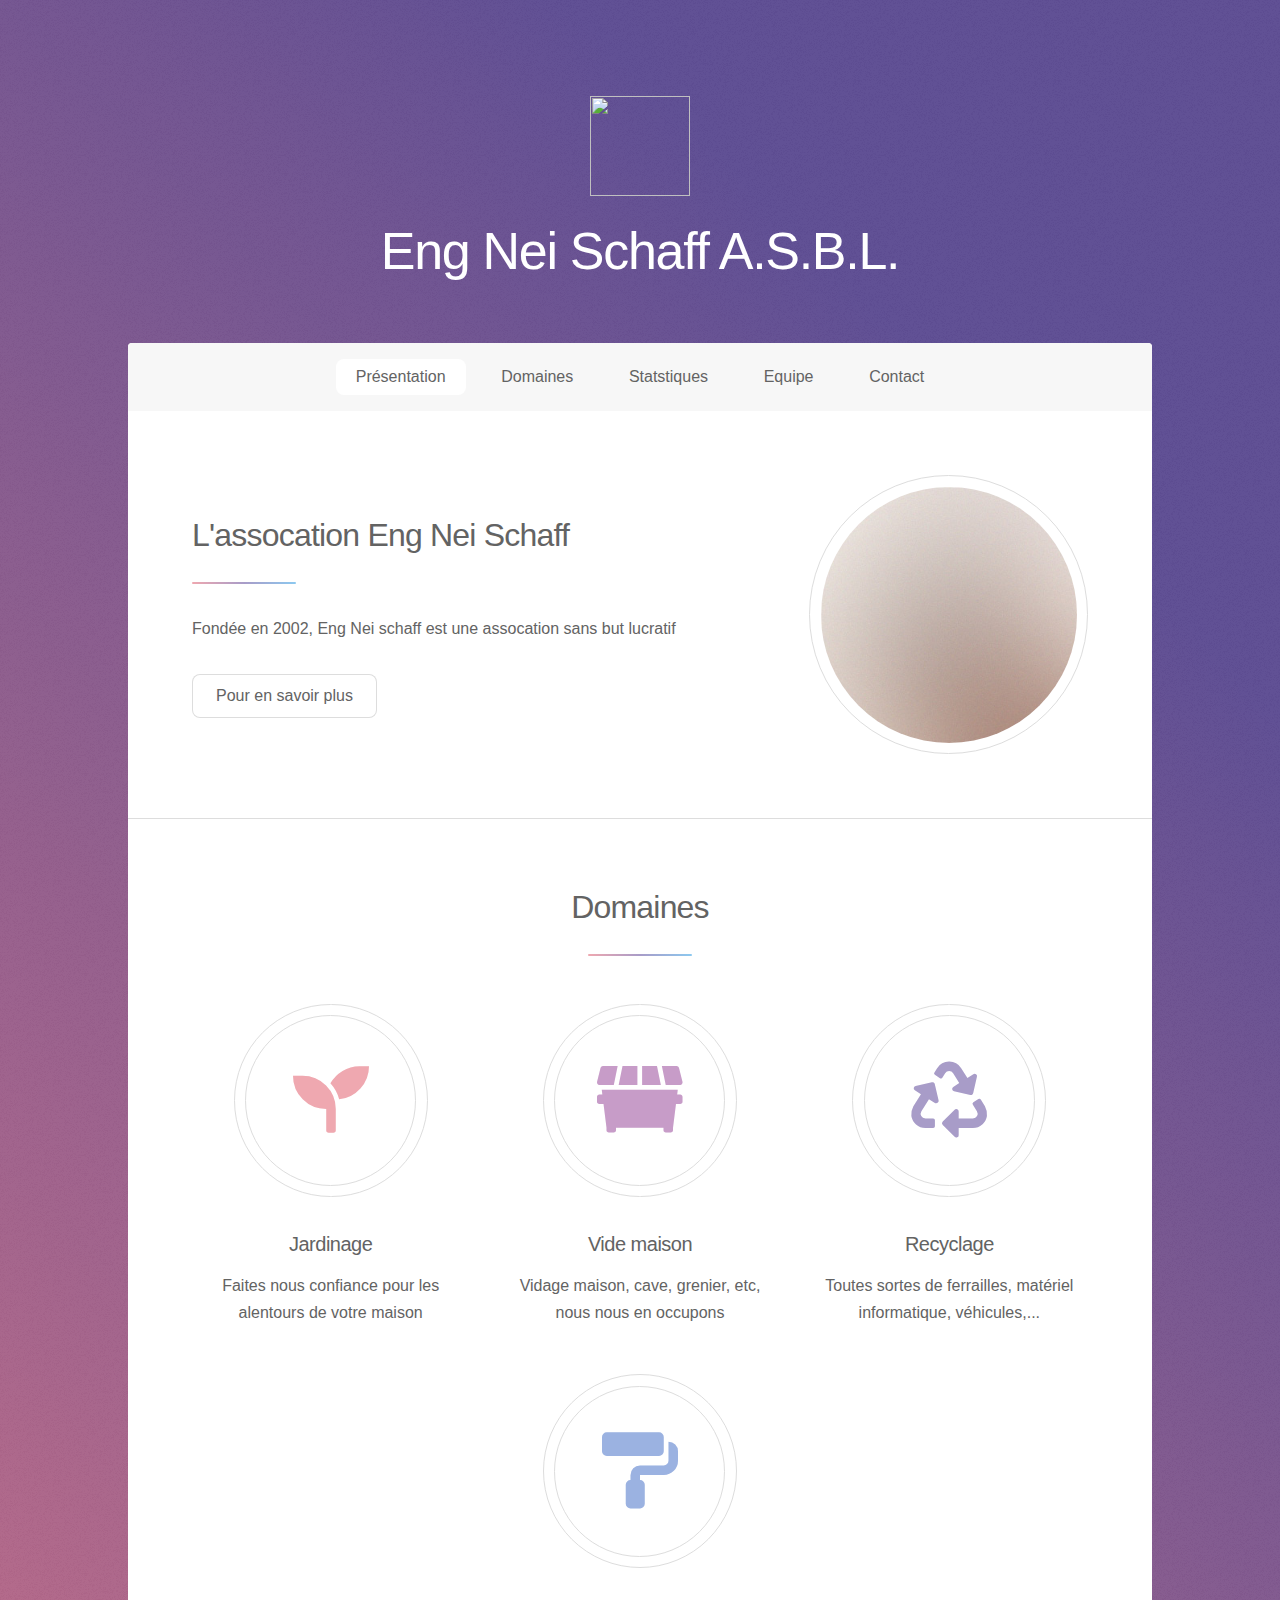
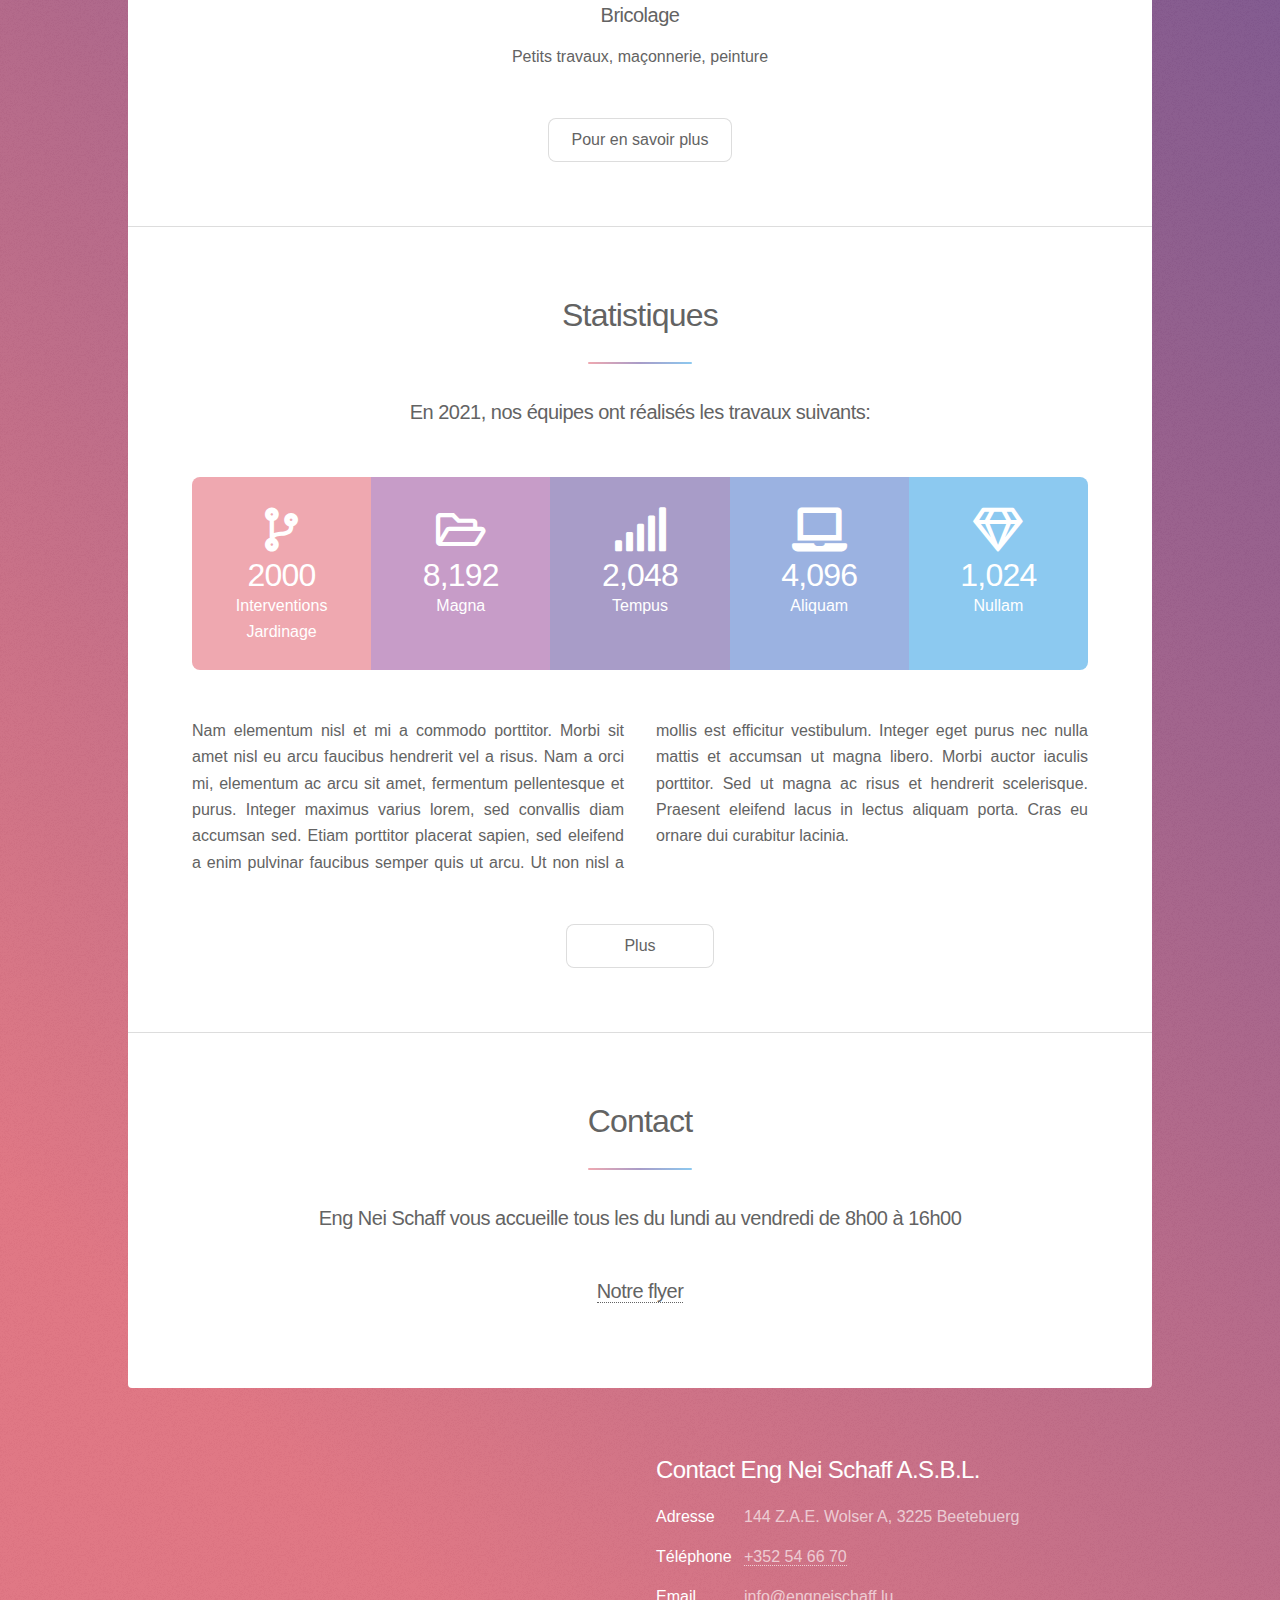
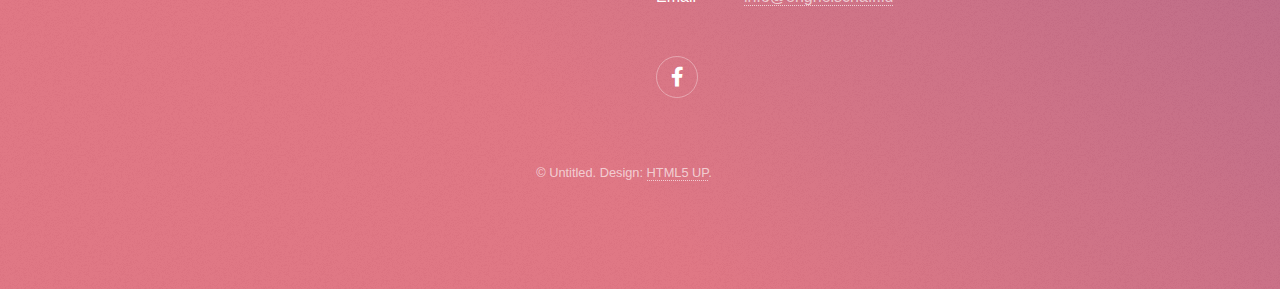
==== index.html @ 8ea4cad4 "Update index.html" ====
<!DOCTYPE HTML>
<!--
	Stellar by HTML5 UP
	html5up.net | @ajlkn
	Free for personal and commercial use under the CCA 3.0 license (html5up.net/license)
-->
<html>
	<head>
		<title>Eng Nei Schaff A.S.B.L</title>
		<meta charset="utf-8" />
		<meta name="viewport" content="width=device-width, initial-scale=1, user-scalable=no" />
		<link rel="stylesheet" href="assets/css/main.css" />
		<noscript><link rel="stylesheet" href="assets/css/noscript.css" /></noscript>
	</head>
	<body class="is-preload">

		<!-- Wrapper -->
			<div id="wrapper">

				<!-- Header -->
					<header id="header" class="alt">
						<span class="logo"><img src="images/ens.webp" alt="" width="100" height="100"/></span>
						<h1>Eng Nei Schaff A.S.B.L.</h1>
						<!--<p>Eng Nei Schaff A.S.B.L.</p>-->
					</header>

				<!-- Nav -->
					<nav id="nav">
						<ul>
							<li><a href="#intro" class="active">Présentation</a></li>
							<li><a href="#first">Domaines</a></li>
							<li><a href="#second">Statstiques</a></li>
							<li><a href="#third">Equipe</a></li>
							<li><a href="#cta">Contact</a></li>
						</ul>
					</nav>

				<!-- Main -->
					<div id="main">

						<!-- Introduction -->
							<section id="intro" class="main">
								<div class="spotlight">
									<div class="content">
										<header class="major">
											<h2>L'assocation Eng Nei Schaff</h2>
										</header>
										<p>Fondée en 2002, Eng Nei schaff est une assocation sans but lucratif</p>
										<ul class="actions">
											<li><a href="ens_fr.html" class="button">Pour en savoir plus</a></li>
										</ul>
									</div>
									<span class="image"><img src="images/pic01.jpg" alt="" /></span>
								</div>
							</section>

						<!-- First Section -->
							<section id="first" class="main special">
								<header class="major">
									<h2>Domaines</h2>
								</header>
								<ul class="features">
									<li>
										<span class="icon major solid style1 fa-seedling"></span>
										<h3>Jardinage</h3>
										<p>Faites nous confiance pour les alentours de votre maison</p>
									</li>
									<li>
										<span class="icon major solid style2 fa-dumpster"></span>
										<h3>Vide maison</h3>
										<p>Vidage maison, cave, grenier, etc, nous nous en occupons</p>
									</li>
									<li>
										<span class="icon major solid style3 fa-recycle"></span>
										<h3>Recyclage</h3>
										<p>Toutes sortes de ferrailles, matériel informatique, véhicules,...</p>
									</li>
									<li>
										<span class="icon major solid style4 fa-paint-roller"></span>
										<h3>Bricolage</h3>
										<p>Petits travaux, maçonnerie, peinture</p>
									</li>
								</ul>
								<footer class="major">
									<ul class="actions special">
										<li><a href="domaines_fr.html" class="button">Pour en savoir plus</a></li>
									</ul>
								</footer>
							</section>

						<!-- Second Section -->
							<section id="second" class="main special">
								<header class="major">
									<h2>Statistiques</h2>
									<p>En 2021, nos équipes ont réalisés les travaux suivants:</p>
								</header>
								<ul class="statistics">
									<li class="style1">
										<span class="icon solid fa-code-branch"></span>
										<strong>2000</strong> Interventions Jardinage
									</li>
									<li class="style2">
										<span class="icon fa-folder-open"></span>
										<strong>8,192</strong> Magna
									</li>
									<li class="style3">
										<span class="icon solid fa-signal"></span>
										<strong>2,048</strong> Tempus
									</li>
									<li class="style4">
										<span class="icon solid fa-laptop"></span>
										<strong>4,096</strong> Aliquam
									</li>
									<li class="style5">
										<span class="icon fa-gem"></span>
										<strong>1,024</strong> Nullam
									</li>
								</ul>
								<p class="content">Nam elementum nisl et mi a commodo porttitor. Morbi sit amet nisl eu arcu faucibus hendrerit vel a risus. Nam a orci mi, elementum ac arcu sit amet, fermentum pellentesque et purus. Integer maximus varius lorem, sed convallis diam accumsan sed. Etiam porttitor placerat sapien, sed eleifend a enim pulvinar faucibus semper quis ut arcu. Ut non nisl a mollis est efficitur vestibulum. Integer eget purus nec nulla mattis et accumsan ut magna libero. Morbi auctor iaculis porttitor. Sed ut magna ac risus et hendrerit scelerisque. Praesent eleifend lacus in lectus aliquam porta. Cras eu ornare dui curabitur lacinia.</p>
								<footer class="major">
									<ul class="actions special">
										<li><a href="generic.html" class="button">Plus</a></li>
									</ul>
								</footer>
							</section>

						<!-- Get Started -->
							<section id="cta" class="main special">
								<header class="major">
									<h2>Contact</h2>
									<p>Eng Nei Schaff vous accueille tous les du lundi au vendredi de 8h00 à 16h00</p>
									<p><a href="files/flyer.pdf">Notre flyer</a></p>
								</header>
								<!--<footer class="major">
									<ul class="actions special">
										<li><a href="generic.html" class="button primary">Get Started</a></li>
										<li><a href="generic.html" class="button">Learn More</a></li>
									</ul>
								</footer> -->
							</section>

					</div>

				<!-- Footer -->
					<footer id="footer">
						<section>
						</section>
						<section>
							<h2>Contact Eng Nei Schaff A.S.B.L.</h2>
							<dl class="alt">
								<dt>Adresse</dt>
								<dd>144 Z.A.E. Wolser A, 3225 Beetebuerg</dd>
								<dt>Téléphone</dt>
								<dd><a href="tel:+352546670">+352 54 66 70</dd>
								<dt>Email</dt>
								<dd><a href="#">info@engneischaff.lu</a></dd>
							</dl>
							<ul class="icons">
								<li><a href="https://www.facebook.com/neischaff/" class="icon brands fa-facebook-f alt"><span class="label">Facebook</span></a></li>
							</ul>
						</section>
						<p class="copyright">&copy; Untitled. Design: <a href="https://html5up.net">HTML5 UP</a>.</p>
					</footer>

			</div>

		<!-- Scripts -->
			<script src="assets/js/jquery.min.js"></script>
			<script src="assets/js/jquery.scrollex.min.js"></script>
			<script src="assets/js/jquery.scrolly.min.js"></script>
			<script src="assets/js/browser.min.js"></script>
			<script src="assets/js/breakpoints.min.js"></script>
			<script src="assets/js/util.js"></script>
			<script src="assets/js/main.js"></script>

	</body>
</html>
---- assets/css/main.css ----
@import url(fontawesome-all.min.css);
/*@import 'https://fonts.googleapis.com/css?family=Source+Sans+Pro:300,400';*/

/*
	Stellar by HTML5 UP
	html5up.net | @ajlkn
	Free for personal and commercial use under the CCA 3.0 license (html5up.net/license)
*/

html, body, div, span, applet, object,
iframe, h1, h2, h3, h4, h5, h6, p, blockquote,
pre, a, abbr, acronym, address, big, cite,
code, del, dfn, em, img, ins, kbd, q, s, samp,
small, strike, strong, sub, sup, tt, var, b,
u, i, center, dl, dt, dd, ol, ul, li, fieldset,
form, label, legend, table, caption, tbody,
tfoot, thead, tr, th, td, article, aside,
canvas, details, embed, figure, figcaption,
footer, header, hgroup, menu, nav, output, ruby,
section, summary, time, mark, audio, video {
	margin: 0;
	padding: 0;
	border: 0;
	font-size: 100%;
	font: inherit;
	vertical-align: baseline;}

article, aside, details, figcaption, figure,
footer, header, hgroup, menu, nav, section {
	display: block;}

body {
	line-height: 1;
}

ol, ul {
	list-style: none;
}

blockquote, q {
	quotes: none;
}

	blockquote:before, blockquote:after, q:before, q:after {
		content: '';
		content: none;
	}

table {
	border-collapse: collapse;
	border-spacing: 0;
}

body {
	-webkit-text-size-adjust: none;
}

mark {
	background-color: transparent;
	color: inherit;
}

input::-moz-focus-inner {
	border: 0;
	padding: 0;
}

input, select, textarea {
	-moz-appearance: none;
	-webkit-appearance: none;
	-ms-appearance: none;
	appearance: none;
}

/* Basic */

	@-ms-viewport {
		width: device-width;
	}

	body {
		-ms-overflow-style: scrollbar;
	}

	@media screen and (max-width: 480px) {

		html, body {
			min-width: 320px;
		}

	}

	html {
		box-sizing: border-box;
	}

	*, *:before, *:after {
		box-sizing: inherit;
	}

	body {
		background-color: #935d8c;
		background-image: url("images/overlay.png"), -moz-linear-gradient(45deg, #e37682 15%, #5f4d93 85%);
		background-image: url("images/overlay.png"), -webkit-linear-gradient(45deg, #e37682 15%, #5f4d93 85%);
		background-image: url("images/overlay.png"), -ms-linear-gradient(45deg, #e37682 15%, #5f4d93 85%);
		background-image: url("images/overlay.png"), linear-gradient(45deg, #e37682 15%, #5f4d93 85%);
	}

		body.is-preload *, body.is-preload *:before, body.is-preload *:after {
			-moz-animation: none !important;
			-webkit-animation: none !important;
			-ms-animation: none !important;
			animation: none !important;
			-moz-transition: none !important;
			-webkit-transition: none !important;
			-ms-transition: none !important;
			transition: none !important;
		}

/* Type */

	body {
		background-color: #935d8c;
		color: rgba(255, 255, 255, 0.65);
	}

	body, input, select, textarea {
		font-family: "Source Sans Pro", Helvetica, sans-serif;
		font-size: 17pt;
		font-weight: 300;
		line-height: 1.65;
	}

		@media screen and (max-width: 1680px) {

			body, input, select, textarea {
				font-size: 14pt;
			}

		}

		@media screen and (max-width: 1280px) {

			body, input, select, textarea {
				font-size: 12pt;
			}

		}

		@media screen and (max-width: 360px) {

			body, input, select, textarea {
				font-size: 11pt;
			}

		}

	a {
		-moz-transition: color 0.2s ease, border-bottom 0.2s ease;
		-webkit-transition: color 0.2s ease, border-bottom 0.2s ease;
		-ms-transition: color 0.2s ease, border-bottom 0.2s ease;
		transition: color 0.2s ease, border-bottom 0.2s ease;
		text-decoration: none;
		border-bottom: dotted 1px;
		color: inherit;
	}

		a:hover {
			border-bottom-color: transparent;
		}

	strong, b {
		font-weight: 400;
	}

	em, i {
		font-style: italic;
	}

	p {
		margin: 0 0 2em 0;
	}

		p.content {
			-moz-columns: 20em 2;
			-webkit-columns: 20em 2;
			-ms-columns: 20em 2;
			columns: 20em 2;
			-moz-column-gap: 2em;
			-webkit-column-gap: 2em;
			-ms-column-gap: 2em;
			column-gap: 2em;
			text-align: justify;
		}

	h1, h2, h3, h4, h5, h6 {
		font-weight: 300;
		line-height: 1.5;
		margin: 0 0 0.7em 0;
		letter-spacing: -0.025em;
	}

		h1 a, h2 a, h3 a, h4 a, h5 a, h6 a {
			color: inherit;
			text-decoration: none;
		}

	h1 {
		font-size: 2.5em;
		line-height: 1.2;
	}

	h2 {
		font-size: 1.5em;
	}

	h3 {
		font-size: 1.25em;
	}

	h4 {
		font-size: 1.1em;
	}

	h5 {
		font-size: 0.9em;
	}

	h6 {
		font-size: 0.7em;
	}

	@media screen and (max-width: 736px) {

		h1 {
			font-size: 2em;
		}

	}

	sub {
		font-size: 0.8em;
		position: relative;
		top: 0.5em;
	}

	sup {
		font-size: 0.8em;
		position: relative;
		top: -0.5em;
	}

	blockquote {
		border-left: solid 4px;
		font-style: italic;
		margin: 0 0 2em 0;
		padding: 0.5em 0 0.5em 2em;
	}

	code {
		border-radius: 8px;
		border: solid 1px;
		font-family: "Courier New", monospace;
		font-size: 0.9em;
		margin: 0 0.25em;
		padding: 0.25em 0.65em;
	}

	pre {
		-webkit-overflow-scrolling: touch;
		font-family: "Courier New", monospace;
		font-size: 0.9em;
		margin: 0 0 2em 0;
	}

		pre code {
			display: block;
			line-height: 1.75;
			padding: 1em 1.5em;
			overflow-x: auto;
		}

	hr {
		border: 0;
		border-bottom: solid 1px;
		margin: 2em 0;
	}

		hr.major {
			margin: 3em 0;
		}

	.align-left {
		text-align: left;
	}

	.align-center {
		text-align: center;
	}

	.align-right {
		text-align: right;
	}

	input, select, textarea {
		color: #ffffff;
	}

	a:hover {
		color: #ffffff;
	}

	strong, b {
		color: #ffffff;
	}

	h1, h2, h3, h4, h5, h6 {
		color: #ffffff;
	}

	blockquote {
		border-left-color: rgba(255, 255, 255, 0.35);
	}

	code {
		background: rgba(255, 255, 255, 0.075);
		border-color: rgba(255, 255, 255, 0.35);
	}

	hr {
		border-bottom-color: rgba(255, 255, 255, 0.35);
	}

/* Row */

	.row {
		display: flex;
		flex-wrap: wrap;
		box-sizing: border-box;
		align-items: stretch;
	}

		.row > * {
			box-sizing: border-box;
		}

		.row.gtr-uniform > * > :last-child {
			margin-bottom: 0;
		}

		.row.aln-left {
			justify-content: flex-start;
		}

		.row.aln-center {
			justify-content: center;
		}

		.row.aln-right {
			justify-content: flex-end;
		}

		.row.aln-top {
			align-items: flex-start;
		}

		.row.aln-middle {
			align-items: center;
		}

		.row.aln-bottom {
			align-items: flex-end;
		}

		.row > .imp {
			order: -1;
		}

		.row > .col-1 {
			width: 8.33333%;
		}

		.row > .off-1 {
			margin-left: 8.33333%;
		}

		.row > .col-2 {
			width: 16.66667%;
		}

		.row > .off-2 {
			margin-left: 16.66667%;
		}

		.row > .col-3 {
			width: 25%;
		}

		.row > .off-3 {
			margin-left: 25%;
		}

		.row > .col-4 {
			width: 33.33333%;
		}

		.row > .off-4 {
			margin-left: 33.33333%;
		}

		.row > .col-5 {
			width: 41.66667%;
		}

		.row > .off-5 {
			margin-left: 41.66667%;
		}

		.row > .col-6 {
			width: 50%;
		}

		.row > .off-6 {
			margin-left: 50%;
		}

		.row > .col-7 {
			width: 58.33333%;
		}

		.row > .off-7 {
			margin-left: 58.33333%;
		}

		.row > .col-8 {
			width: 66.66667%;
		}

		.row > .off-8 {
			margin-left: 66.66667%;
		}

		.row > .col-9 {
			width: 75%;
		}

		.row > .off-9 {
			margin-left: 75%;
		}

		.row > .col-10 {
			width: 83.33333%;
		}

		.row > .off-10 {
			margin-left: 83.33333%;
		}

		.row > .col-11 {
			width: 91.66667%;
		}

		.row > .off-11 {
			margin-left: 91.66667%;
		}

		.row > .col-12 {
			width: 100%;
		}

		.row > .off-12 {
			margin-left: 100%;
		}

		.row.gtr-0 {
			margin-top: 0;
			margin-left: 0em;
		}

			.row.gtr-0 > * {
				padding: 0 0 0 0em;
			}

			.row.gtr-0.gtr-uniform {
				margin-top: 0em;
			}

				.row.gtr-0.gtr-uniform > * {
					padding-top: 0em;
				}

		.row.gtr-25 {
			margin-top: 0;
			margin-left: -0.375em;
		}

			.row.gtr-25 > * {
				padding: 0 0 0 0.375em;
			}

			.row.gtr-25.gtr-uniform {
				margin-top: -0.375em;
			}

				.row.gtr-25.gtr-uniform > * {
					padding-top: 0.375em;
				}

		.row.gtr-50 {
			margin-top: 0;
			margin-left: -0.75em;
		}

			.row.gtr-50 > * {
				padding: 0 0 0 0.75em;
			}

			.row.gtr-50.gtr-uniform {
				margin-top: -0.75em;
			}

				.row.gtr-50.gtr-uniform > * {
					padding-top: 0.75em;
				}

		.row {
			margin-top: 0;
			margin-left: -1.5em;
		}

			.row > * {
				padding: 0 0 0 1.5em;
			}

			.row.gtr-uniform {
				margin-top: -1.5em;
			}

				.row.gtr-uniform > * {
					padding-top: 1.5em;
				}

		.row.gtr-150 {
			margin-top: 0;
			margin-left: -2.25em;
		}

			.row.gtr-150 > * {
				padding: 0 0 0 2.25em;
			}

			.row.gtr-150.gtr-uniform {
				margin-top: -2.25em;
			}

				.row.gtr-150.gtr-uniform > * {
					padding-top: 2.25em;
				}

		.row.gtr-200 {
			margin-top: 0;
			margin-left: -3em;
		}

			.row.gtr-200 > * {
				padding: 0 0 0 3em;
			}

			.row.gtr-200.gtr-uniform {
				margin-top: -3em;
			}

				.row.gtr-200.gtr-uniform > * {
					padding-top: 3em;
				}

		@media screen and (max-width: 1680px) {

			.row {
				display: flex;
				flex-wrap: wrap;
				box-sizing: border-box;
				align-items: stretch;
			}

				.row > * {
					box-sizing: border-box;
				}

				.row.gtr-uniform > * > :last-child {
					margin-bottom: 0;
				}

				.row.aln-left {
					justify-content: flex-start;
				}

				.row.aln-center {
					justify-content: center;
				}

				.row.aln-right {
					justify-content: flex-end;
				}

				.row.aln-top {
					align-items: flex-start;
				}

				.row.aln-middle {
					align-items: center;
				}

				.row.aln-bottom {
					align-items: flex-end;
				}

				.row > .imp-xlarge {
					order: -1;
				}

				.row > .col-1-xlarge {
					width: 8.33333%;
				}

				.row > .off-1-xlarge {
					margin-left: 8.33333%;
				}

				.row > .col-2-xlarge {
					width: 16.66667%;
				}

				.row > .off-2-xlarge {
					margin-left: 16.66667%;
				}

				.row > .col-3-xlarge {
					width: 25%;
				}

				.row > .off-3-xlarge {
					margin-left: 25%;
				}

				.row > .col-4-xlarge {
					width: 33.33333%;
				}

				.row > .off-4-xlarge {
					margin-left: 33.33333%;
				}

				.row > .col-5-xlarge {
					width: 41.66667%;
				}

				.row > .off-5-xlarge {
					margin-left: 41.66667%;
				}

				.row > .col-6-xlarge {
					width: 50%;
				}

				.row > .off-6-xlarge {
					margin-left: 50%;
				}

				.row > .col-7-xlarge {
					width: 58.33333%;
				}

				.row > .off-7-xlarge {
					margin-left: 58.33333%;
				}

				.row > .col-8-xlarge {
					width: 66.66667%;
				}

				.row > .off-8-xlarge {
					margin-left: 66.66667%;
				}

				.row > .col-9-xlarge {
					width: 75%;
				}

				.row > .off-9-xlarge {
					margin-left: 75%;
				}

				.row > .col-10-xlarge {
					width: 83.33333%;
				}

				.row > .off-10-xlarge {
					margin-left: 83.33333%;
				}

				.row > .col-11-xlarge {
					width: 91.66667%;
				}

				.row > .off-11-xlarge {
					margin-left: 91.66667%;
				}

				.row > .col-12-xlarge {
					width: 100%;
				}

				.row > .off-12-xlarge {
					margin-left: 100%;
				}

				.row.gtr-0 {
					margin-top: 0;
					margin-left: 0em;
				}

					.row.gtr-0 > * {
						padding: 0 0 0 0em;
					}

					.row.gtr-0.gtr-uniform {
						margin-top: 0em;
					}

						.row.gtr-0.gtr-uniform > * {
							padding-top: 0em;
						}

				.row.gtr-25 {
					margin-top: 0;
					margin-left: -0.375em;
				}

					.row.gtr-25 > * {
						padding: 0 0 0 0.375em;
					}

					.row.gtr-25.gtr-uniform {
						margin-top: -0.375em;
					}

						.row.gtr-25.gtr-uniform > * {
							padding-top: 0.375em;
						}

				.row.gtr-50 {
					margin-top: 0;
					margin-left: -0.75em;
				}

					.row.gtr-50 > * {
						padding: 0 0 0 0.75em;
					}

					.row.gtr-50.gtr-uniform {
						margin-top: -0.75em;
					}

						.row.gtr-50.gtr-uniform > * {
							padding-top: 0.75em;
						}

				.row {
					margin-top: 0;
					margin-left: -1.5em;
				}

					.row > * {
						padding: 0 0 0 1.5em;
					}

					.row.gtr-uniform {
						margin-top: -1.5em;
					}

						.row.gtr-uniform > * {
							padding-top: 1.5em;
						}

				.row.gtr-150 {
					margin-top: 0;
					margin-left: -2.25em;
				}

					.row.gtr-150 > * {
						padding: 0 0 0 2.25em;
					}

					.row.gtr-150.gtr-uniform {
						margin-top: -2.25em;
					}

						.row.gtr-150.gtr-uniform > * {
							padding-top: 2.25em;
						}

				.row.gtr-200 {
					margin-top: 0;
					margin-left: -3em;
				}

					.row.gtr-200 > * {
						padding: 0 0 0 3em;
					}

					.row.gtr-200.gtr-uniform {
						margin-top: -3em;
					}

						.row.gtr-200.gtr-uniform > * {
							padding-top: 3em;
						}

		}

		@media screen and (max-width: 1280px) {

			.row {
				display: flex;
				flex-wrap: wrap;
				box-sizing: border-box;
				align-items: stretch;
			}

				.row > * {
					box-sizing: border-box;
				}

				.row.gtr-uniform > * > :last-child {
					margin-bottom: 0;
				}

				.row.aln-left {
					justify-content: flex-start;
				}

				.row.aln-center {
					justify-content: center;
				}

				.row.aln-right {
					justify-content: flex-end;
				}

				.row.aln-top {
					align-items: flex-start;
				}

				.row.aln-middle {
					align-items: center;
				}

				.row.aln-bottom {
					align-items: flex-end;
				}

				.row > .imp-large {
					order: -1;
				}

				.row > .col-1-large {
					width: 8.33333%;
				}

				.row > .off-1-large {
					margin-left: 8.33333%;
				}

				.row > .col-2-large {
					width: 16.66667%;
				}

				.row > .off-2-large {
					margin-left: 16.66667%;
				}

				.row > .col-3-large {
					width: 25%;
				}

				.row > .off-3-large {
					margin-left: 25%;
				}

				.row > .col-4-large {
					width: 33.33333%;
				}

				.row > .off-4-large {
					margin-left: 33.33333%;
				}

				.row > .col-5-large {
					width: 41.66667%;
				}

				.row > .off-5-large {
					margin-left: 41.66667%;
				}

				.row > .col-6-large {
					width: 50%;
				}

				.row > .off-6-large {
					margin-left: 50%;
				}

				.row > .col-7-large {
					width: 58.33333%;
				}

				.row > .off-7-large {
					margin-left: 58.33333%;
				}

				.row > .col-8-large {
					width: 66.66667%;
				}

				.row > .off-8-large {
					margin-left: 66.66667%;
				}

				.row > .col-9-large {
					width: 75%;
				}

				.row > .off-9-large {
					margin-left: 75%;
				}

				.row > .col-10-large {
					width: 83.33333%;
				}

				.row > .off-10-large {
					margin-left: 83.33333%;
				}

				.row > .col-11-large {
					width: 91.66667%;
				}

				.row > .off-11-large {
					margin-left: 91.66667%;
				}

				.row > .col-12-large {
					width: 100%;
				}

				.row > .off-12-large {
					margin-left: 100%;
				}

				.row.gtr-0 {
					margin-top: 0;
					margin-left: 0em;
				}

					.row.gtr-0 > * {
						padding: 0 0 0 0em;
					}

					.row.gtr-0.gtr-uniform {
						margin-top: 0em;
					}

						.row.gtr-0.gtr-uniform > * {
							padding-top: 0em;
						}

				.row.gtr-25 {
					margin-top: 0;
					margin-left: -0.375em;
				}

					.row.gtr-25 > * {
						padding: 0 0 0 0.375em;
					}

					.row.gtr-25.gtr-uniform {
						margin-top: -0.375em;
					}

						.row.gtr-25.gtr-uniform > * {
							padding-top: 0.375em;
						}

				.row.gtr-50 {
					margin-top: 0;
					margin-left: -0.75em;
				}

					.row.gtr-50 > * {
						padding: 0 0 0 0.75em;
					}

					.row.gtr-50.gtr-uniform {
						margin-top: -0.75em;
					}

						.row.gtr-50.gtr-uniform > * {
							padding-top: 0.75em;
						}

				.row {
					margin-top: 0;
					margin-left: -1.5em;
				}

					.row > * {
						padding: 0 0 0 1.5em;
					}

					.row.gtr-uniform {
						margin-top: -1.5em;
					}

						.row.gtr-uniform > * {
							padding-top: 1.5em;
						}

				.row.gtr-150 {
					margin-top: 0;
					margin-left: -2.25em;
				}

					.row.gtr-150 > * {
						padding: 0 0 0 2.25em;
					}

					.row.gtr-150.gtr-uniform {
						margin-top: -2.25em;
					}

						.row.gtr-150.gtr-uniform > * {
							padding-top: 2.25em;
						}

				.row.gtr-200 {
					margin-top: 0;
					margin-left: -3em;
				}

					.row.gtr-200 > * {
						padding: 0 0 0 3em;
					}

					.row.gtr-200.gtr-uniform {
						margin-top: -3em;
					}

						.row.gtr-200.gtr-uniform > * {
							padding-top: 3em;
						}

		}

		@media screen and (max-width: 980px) {

			.row {
				display: flex;
				flex-wrap: wrap;
				box-sizing: border-box;
				align-items: stretch;
			}

				.row > * {
					box-sizing: border-box;
				}

				.row.gtr-uniform > * > :last-child {
					margin-bottom: 0;
				}

				.row.aln-left {
					justify-content: flex-start;
				}

				.row.aln-center {
					justify-content: center;
				}

				.row.aln-right {
					justify-content: flex-end;
				}

				.row.aln-top {
					align-items: flex-start;
				}

				.row.aln-middle {
					align-items: center;
				}

				.row.aln-bottom {
					align-items: flex-end;
				}

				.row > .imp-medium {
					order: -1;
				}

				.row > .col-1-medium {
					width: 8.33333%;
				}

				.row > .off-1-medium {
					margin-left: 8.33333%;
				}

				.row > .col-2-medium {
					width: 16.66667%;
				}

				.row > .off-2-medium {
					margin-left: 16.66667%;
				}

				.row > .col-3-medium {
					width: 25%;
				}

				.row > .off-3-medium {
					margin-left: 25%;
				}

				.row > .col-4-medium {
					width: 33.33333%;
				}

				.row > .off-4-medium {
					margin-left: 33.33333%;
				}

				.row > .col-5-medium {
					width: 41.66667%;
				}

				.row > .off-5-medium {
					margin-left: 41.66667%;
				}

				.row > .col-6-medium {
					width: 50%;
				}

				.row > .off-6-medium {
					margin-left: 50%;
				}

				.row > .col-7-medium {
					width: 58.33333%;
				}

				.row > .off-7-medium {
					margin-left: 58.33333%;
				}

				.row > .col-8-medium {
					width: 66.66667%;
				}

				.row > .off-8-medium {
					margin-left: 66.66667%;
				}

				.row > .col-9-medium {
					width: 75%;
				}

				.row > .off-9-medium {
					margin-left: 75%;
				}

				.row > .col-10-medium {
					width: 83.33333%;
				}

				.row > .off-10-medium {
					margin-left: 83.33333%;
				}

				.row > .col-11-medium {
					width: 91.66667%;
				}

				.row > .off-11-medium {
					margin-left: 91.66667%;
				}

				.row > .col-12-medium {
					width: 100%;
				}

				.row > .off-12-medium {
					margin-left: 100%;
				}

				.row.gtr-0 {
					margin-top: 0;
					margin-left: 0em;
				}

					.row.gtr-0 > * {
						padding: 0 0 0 0em;
					}

					.row.gtr-0.gtr-uniform {
						margin-top: 0em;
					}

						.row.gtr-0.gtr-uniform > * {
							padding-top: 0em;
						}

				.row.gtr-25 {
					margin-top: 0;
					margin-left: -0.375em;
				}

					.row.gtr-25 > * {
						padding: 0 0 0 0.375em;
					}

					.row.gtr-25.gtr-uniform {
						margin-top: -0.375em;
					}

						.row.gtr-25.gtr-uniform > * {
							padding-top: 0.375em;
						}

				.row.gtr-50 {
					margin-top: 0;
					margin-left: -0.75em;
				}

					.row.gtr-50 > * {
						padding: 0 0 0 0.75em;
					}

					.row.gtr-50.gtr-uniform {
						margin-top: -0.75em;
					}

						.row.gtr-50.gtr-uniform > * {
							padding-top: 0.75em;
						}

				.row {
					margin-top: 0;
					margin-left: -1.5em;
				}

					.row > * {
						padding: 0 0 0 1.5em;
					}

					.row.gtr-uniform {
						margin-top: -1.5em;
					}

						.row.gtr-uniform > * {
							padding-top: 1.5em;
						}

				.row.gtr-150 {
					margin-top: 0;
					margin-left: -2.25em;
				}

					.row.gtr-150 > * {
						padding: 0 0 0 2.25em;
					}

					.row.gtr-150.gtr-uniform {
						margin-top: -2.25em;
					}

						.row.gtr-150.gtr-uniform > * {
							padding-top: 2.25em;
						}

				.row.gtr-200 {
					margin-top: 0;
					margin-left: -3em;
				}

					.row.gtr-200 > * {
						padding: 0 0 0 3em;
					}

					.row.gtr-200.gtr-uniform {
						margin-top: -3em;
					}

						.row.gtr-200.gtr-uniform > * {
							padding-top: 3em;
						}

		}

		@media screen and (max-width: 736px) {

			.row {
				display: flex;
				flex-wrap: wrap;
				box-sizing: border-box;
				align-items: stretch;
			}

				.row > * {
					box-sizing: border-box;
				}

				.row.gtr-uniform > * > :last-child {
					margin-bottom: 0;
				}

				.row.aln-left {
					justify-content: flex-start;
				}

				.row.aln-center {
					justify-content: center;
				}

				.row.aln-right {
					justify-content: flex-end;
				}

				.row.aln-top {
					align-items: flex-start;
				}

				.row.aln-middle {
					align-items: center;
				}

				.row.aln-bottom {
					align-items: flex-end;
				}

				.row > .imp-small {
					order: -1;
				}

				.row > .col-1-small {
					width: 8.33333%;
				}

				.row > .off-1-small {
					margin-left: 8.33333%;
				}

				.row > .col-2-small {
					width: 16.66667%;
				}

				.row > .off-2-small {
					margin-left: 16.66667%;
				}

				.row > .col-3-small {
					width: 25%;
				}

				.row > .off-3-small {
					margin-left: 25%;
				}

				.row > .col-4-small {
					width: 33.33333%;
				}

				.row > .off-4-small {
					margin-left: 33.33333%;
				}

				.row > .col-5-small {
					width: 41.66667%;
				}

				.row > .off-5-small {
					margin-left: 41.66667%;
				}

				.row > .col-6-small {
					width: 50%;
				}

				.row > .off-6-small {
					margin-left: 50%;
				}

				.row > .col-7-small {
					width: 58.33333%;
				}

				.row > .off-7-small {
					margin-left: 58.33333%;
				}

				.row > .col-8-small {
					width: 66.66667%;
				}

				.row > .off-8-small {
					margin-left: 66.66667%;
				}

				.row > .col-9-small {
					width: 75%;
				}

				.row > .off-9-small {
					margin-left: 75%;
				}

				.row > .col-10-small {
					width: 83.33333%;
				}

				.row > .off-10-small {
					margin-left: 83.33333%;
				}

				.row > .col-11-small {
					width: 91.66667%;
				}

				.row > .off-11-small {
					margin-left: 91.66667%;
				}

				.row > .col-12-small {
					width: 100%;
				}

				.row > .off-12-small {
					margin-left: 100%;
				}

				.row.gtr-0 {
					margin-top: 0;
					margin-left: 0em;
				}

					.row.gtr-0 > * {
						padding: 0 0 0 0em;
					}

					.row.gtr-0.gtr-uniform {
						margin-top: 0em;
					}

						.row.gtr-0.gtr-uniform > * {
							padding-top: 0em;
						}

				.row.gtr-25 {
					margin-top: 0;
					margin-left: -0.25em;
				}

					.row.gtr-25 > * {
						padding: 0 0 0 0.25em;
					}

					.row.gtr-25.gtr-uniform {
						margin-top: -0.25em;
					}

						.row.gtr-25.gtr-uniform > * {
							padding-top: 0.25em;
						}

				.row.gtr-50 {
					margin-top: 0;
					margin-left: -0.5em;
				}

					.row.gtr-50 > * {
						padding: 0 0 0 0.5em;
					}

					.row.gtr-50.gtr-uniform {
						margin-top: -0.5em;
					}

						.row.gtr-50.gtr-uniform > * {
							padding-top: 0.5em;
						}

				.row {
					margin-top: 0;
					margin-left: -1em;
				}

					.row > * {
						padding: 0 0 0 1em;
					}

					.row.gtr-uniform {
						margin-top: -1em;
					}

						.row.gtr-uniform > * {
							padding-top: 1em;
						}

				.row.gtr-150 {
					margin-top: 0;
					margin-left: -1.5em;
				}

					.row.gtr-150 > * {
						padding: 0 0 0 1.5em;
					}

					.row.gtr-150.gtr-uniform {
						margin-top: -1.5em;
					}

						.row.gtr-150.gtr-uniform > * {
							padding-top: 1.5em;
						}

				.row.gtr-200 {
					margin-top: 0;
					margin-left: -2em;
				}

					.row.gtr-200 > * {
						padding: 0 0 0 2em;
					}

					.row.gtr-200.gtr-uniform {
						margin-top: -2em;
					}

						.row.gtr-200.gtr-uniform > * {
							padding-top: 2em;
						}

		}

		@media screen and (max-width: 480px) {

			.row {
				display: flex;
				flex-wrap: wrap;
				box-sizing: border-box;
				align-items: stretch;
			}

				.row > * {
					box-sizing: border-box;
				}

				.row.gtr-uniform > * > :last-child {
					margin-bottom: 0;
				}

				.row.aln-left {
					justify-content: flex-start;
				}

				.row.aln-center {
					justify-content: center;
				}

				.row.aln-right {
					justify-content: flex-end;
				}

				.row.aln-top {
					align-items: flex-start;
				}

				.row.aln-middle {
					align-items: center;
				}

				.row.aln-bottom {
					align-items: flex-end;
				}

				.row > .imp-xsmall {
					order: -1;
				}

				.row > .col-1-xsmall {
					width: 8.33333%;
				}

				.row > .off-1-xsmall {
					margin-left: 8.33333%;
				}

				.row > .col-2-xsmall {
					width: 16.66667%;
				}

				.row > .off-2-xsmall {
					margin-left: 16.66667%;
				}

				.row > .col-3-xsmall {
					width: 25%;
				}

				.row > .off-3-xsmall {
					margin-left: 25%;
				}

				.row > .col-4-xsmall {
					width: 33.33333%;
				}

				.row > .off-4-xsmall {
					margin-left: 33.33333%;
				}

				.row > .col-5-xsmall {
					width: 41.66667%;
				}

				.row > .off-5-xsmall {
					margin-left: 41.66667%;
				}

				.row > .col-6-xsmall {
					width: 50%;
				}

				.row > .off-6-xsmall {
					margin-left: 50%;
				}

				.row > .col-7-xsmall {
					width: 58.33333%;
				}

				.row > .off-7-xsmall {
					margin-left: 58.33333%;
				}

				.row > .col-8-xsmall {
					width: 66.66667%;
				}

				.row > .off-8-xsmall {
					margin-left: 66.66667%;
				}

				.row > .col-9-xsmall {
					width: 75%;
				}

				.row > .off-9-xsmall {
					margin-left: 75%;
				}

				.row > .col-10-xsmall {
					width: 83.33333%;
				}

				.row > .off-10-xsmall {
					margin-left: 83.33333%;
				}

				.row > .col-11-xsmall {
					width: 91.66667%;
				}

				.row > .off-11-xsmall {
					margin-left: 91.66667%;
				}

				.row > .col-12-xsmall {
					width: 100%;
				}

				.row > .off-12-xsmall {
					margin-left: 100%;
				}

				.row.gtr-0 {
					margin-top: 0;
					margin-left: 0em;
				}

					.row.gtr-0 > * {
						padding: 0 0 0 0em;
					}

					.row.gtr-0.gtr-uniform {
						margin-top: 0em;
					}

						.row.gtr-0.gtr-uniform > * {
							padding-top: 0em;
						}

				.row.gtr-25 {
					margin-top: 0;
					margin-left: -0.3125em;
				}

					.row.gtr-25 > * {
						padding: 0 0 0 0.3125em;
					}

					.row.gtr-25.gtr-uniform {
						margin-top: -0.3125em;
					}

						.row.gtr-25.gtr-uniform > * {
							padding-top: 0.3125em;
						}

				.row.gtr-50 {
					margin-top: 0;
					margin-left: -0.625em;
				}

					.row.gtr-50 > * {
						padding: 0 0 0 0.625em;
					}

					.row.gtr-50.gtr-uniform {
						margin-top: -0.625em;
					}

						.row.gtr-50.gtr-uniform > * {
							padding-top: 0.625em;
						}

				.row {
					margin-top: 0;
					margin-left: -1.25em;
				}

					.row > * {
						padding: 0 0 0 1.25em;
					}

					.row.gtr-uniform {
						margin-top: -1.25em;
					}

						.row.gtr-uniform > * {
							padding-top: 1.25em;
						}

				.row.gtr-150 {
					margin-top: 0;
					margin-left: -1.875em;
				}

					.row.gtr-150 > * {
						padding: 0 0 0 1.875em;
					}

					.row.gtr-150.gtr-uniform {
						margin-top: -1.875em;
					}

						.row.gtr-150.gtr-uniform > * {
							padding-top: 1.875em;
						}

				.row.gtr-200 {
					margin-top: 0;
					margin-left: -2.5em;
				}

					.row.gtr-200 > * {
						padding: 0 0 0 2.5em;
					}

					.row.gtr-200.gtr-uniform {
						margin-top: -2.5em;
					}

						.row.gtr-200.gtr-uniform > * {
							padding-top: 2.5em;
						}

		}

/* Box */

	.box {
		border-radius: 8px;
		border: solid;
		margin-bottom: 2em;
		padding: 1.5em;
	}

		.box > :last-child,
		.box > :last-child > :last-child,
		.box > :last-child > :last-child > :last-child {
			margin-bottom: 0;
		}

		.box.alt {
			border: 0;
			border-radius: 0;
			padding: 0;
		}

	.box {
		border-color: rgba(255, 255, 255, 0.35);
	}

/* Button */

	input[type="submit"],
	input[type="reset"],
	input[type="button"],
	button,
	.button {
		-moz-appearance: none;
		-webkit-appearance: none;
		-ms-appearance: none;
		appearance: none;
		-moz-transition: background-color 0.2s ease-in-out, color 0.2s ease-in-out;
		-webkit-transition: background-color 0.2s ease-in-out, color 0.2s ease-in-out;
		-ms-transition: background-color 0.2s ease-in-out, color 0.2s ease-in-out;
		transition: background-color 0.2s ease-in-out, color 0.2s ease-in-out;
		border-radius: 8px;
		border: 0;
		cursor: pointer;
		display: inline-block;
		font-weight: 300;
		height: 2.75em;
		line-height: 2.75em;
		min-width: 9.25em;
		padding: 0 1.5em;
		text-align: center;
		text-decoration: none;
		white-space: nowrap;
	}

		input[type="submit"].icon,
		input[type="reset"].icon,
		input[type="button"].icon,
		button.icon,
		.button.icon {
			padding-left: 1.35em;
		}

			input[type="submit"].icon:before,
			input[type="reset"].icon:before,
			input[type="button"].icon:before,
			button.icon:before,
			.button.icon:before {
				margin-right: 0.5em;
			}

		input[type="submit"].fit,
		input[type="reset"].fit,
		input[type="button"].fit,
		button.fit,
		.button.fit {
			width: 100%;
		}

		input[type="submit"].small,
		input[type="reset"].small,
		input[type="button"].small,
		button.small,
		.button.small {
			font-size: 0.8em;
		}

		input[type="submit"].large,
		input[type="reset"].large,
		input[type="button"].large,
		button.large,
		.button.large {
			font-size: 1.35em;
		}

		input[type="submit"].disabled, input[type="submit"]:disabled,
		input[type="reset"].disabled,
		input[type="reset"]:disabled,
		input[type="button"].disabled,
		input[type="button"]:disabled,
		button.disabled,
		button:disabled,
		.button.disabled,
		.button:disabled {
			pointer-events: none;
			opacity: 0.25;
		}

		@media screen and (max-width: 736px) {

			input[type="submit"],
			input[type="reset"],
			input[type="button"],
			button,
			.button {
				min-width: 0;
			}

		}

	input[type="submit"],
	input[type="reset"],
	input[type="button"],
	button,
	.button {
		background-color: transparent;
		box-shadow: inset 0 0 0 1px rgba(255, 255, 255, 0.35);
		color: #ffffff !important;
	}

		input[type="submit"]:hover,
		input[type="reset"]:hover,
		input[type="button"]:hover,
		button:hover,
		.button:hover {
			background-color: rgba(255, 255, 255, 0.075);
		}

		input[type="submit"]:active,
		input[type="reset"]:active,
		input[type="button"]:active,
		button:active,
		.button:active {
			background-color: rgba(255, 255, 255, 0.2);
		}

		input[type="submit"].icon:before,
		input[type="reset"].icon:before,
		input[type="button"].icon:before,
		button.icon:before,
		.button.icon:before {
			color: rgba(255, 255, 255, 0.5);
		}

		input[type="submit"].primary,
		input[type="reset"].primary,
		input[type="button"].primary,
		button.primary,
		.button.primary {
			background-color: #8cc9f0;
			color: #ffffff !important;
			box-shadow: none;
		}

			input[type="submit"].primary:hover,
			input[type="reset"].primary:hover,
			input[type="button"].primary:hover,
			button.primary:hover,
			.button.primary:hover {
				background-color: #9acff2;
			}

			input[type="submit"].primary:active,
			input[type="reset"].primary:active,
			input[type="button"].primary:active,
			button.primary:active,
			.button.primary:active {
				background-color: #7ec3ee;
			}

			input[type="submit"].primary.icon:before,
			input[type="reset"].primary.icon:before,
			input[type="button"].primary.icon:before,
			button.primary.icon:before,
			.button.primary.icon:before {
				color: #ffffff !important;
			}

/* Form */

	form {
		margin: 0 0 2em 0;
	}

	label {
		display: block;
		font-size: 0.9em;
		font-weight: 400;
		margin: 0 0 1em 0;
	}

	input[type="text"],
	input[type="password"],
	input[type="email"],
	select,
	textarea {
		-moz-appearance: none;
		-webkit-appearance: none;
		-ms-appearance: none;
		appearance: none;
		border-radius: 8px;
		border: solid 1px;
		color: inherit;
		display: block;
		outline: 0;
		padding: 0 1em;
		text-decoration: none;
		width: 100%;
	}

		input[type="text"]:invalid,
		input[type="password"]:invalid,
		input[type="email"]:invalid,
		select:invalid,
		textarea:invalid {
			box-shadow: none;
		}

	select {
		background-size: 1.25rem;
		background-repeat: no-repeat;
		background-position: calc(100% - 1rem) center;
		height: 2.75em;
		padding-right: 2.75em;
		text-overflow: ellipsis;
	}

		select:focus::-ms-value {
			background-color: transparent;
		}

		select::-ms-expand {
			display: none;
		}

	input[type="text"],
	input[type="password"],
	input[type="email"],
	select {
		height: 2.75em;
	}

	textarea {
		padding: 0.75em 1em;
	}

	input[type="checkbox"],
	input[type="radio"] {
		-moz-appearance: none;
		-webkit-appearance: none;
		-ms-appearance: none;
		appearance: none;
		display: block;
		float: left;
		margin-right: -2em;
		opacity: 0;
		width: 1em;
		z-index: -1;
	}

		input[type="checkbox"] + label,
		input[type="radio"] + label {
			text-decoration: none;
			cursor: pointer;
			display: inline-block;
			font-size: 1em;
			font-weight: 300;
			padding-left: 2.4em;
			padding-right: 0.75em;
			position: relative;
		}

			input[type="checkbox"] + label:before,
			input[type="radio"] + label:before {
				-moz-osx-font-smoothing: grayscale;
				-webkit-font-smoothing: antialiased;
				display: inline-block;
				font-style: normal;
				font-variant: normal;
				text-rendering: auto;
				line-height: 1;
				text-transform: none !important;
				font-family: 'Font Awesome 5 Free';
				font-weight: 900;
			}

			input[type="checkbox"] + label:before,
			input[type="radio"] + label:before {
				border-radius: 8px;
				border: solid 1px;
				content: '';
				display: inline-block;
				font-size: 0.8em;
				height: 2.0625em;
				left: 0;
				line-height: 2.0625em;
				position: absolute;
				text-align: center;
				top: 0;
				width: 2.0625em;
			}

		input[type="checkbox"]:checked + label:before,
		input[type="radio"]:checked + label:before {
			content: '\f00c';
		}

	input[type="checkbox"] + label:before {
		border-radius: 8px;
	}

	input[type="radio"] + label:before {
		border-radius: 100%;
	}

	::-webkit-input-placeholder {
		opacity: 1.0;
	}

	:-moz-placeholder {
		opacity: 1.0;
	}

	::-moz-placeholder {
		opacity: 1.0;
	}

	:-ms-input-placeholder {
		opacity: 1.0;
	}

	label {
		color: #ffffff;
	}

	input[type="text"],
	input[type="password"],
	input[type="email"],
	select,
	textarea {
		background-color: rgba(255, 255, 255, 0.075);
		border-color: rgba(255, 255, 255, 0.35);
	}

		input[type="text"]:focus,
		input[type="password"]:focus,
		input[type="email"]:focus,
		select:focus,
		textarea:focus {
			border-color: #8cc9f0;
			box-shadow: 0 0 0 1px #8cc9f0;
		}

	select {
		background-image: url("data:image/svg+xml;charset=utf8,%3Csvg xmlns='http://www.w3.org/2000/svg' width='40' height='40' preserveAspectRatio='none' viewBox='0 0 40 40'%3E%3Cpath d='M9.4,12.3l10.4,10.4l10.4-10.4c0.2-0.2,0.5-0.4,0.9-0.4c0.3,0,0.6,0.1,0.9,0.4l3.3,3.3c0.2,0.2,0.4,0.5,0.4,0.9 c0,0.4-0.1,0.6-0.4,0.9L20.7,31.9c-0.2,0.2-0.5,0.4-0.9,0.4c-0.3,0-0.6-0.1-0.9-0.4L4.3,17.3c-0.2-0.2-0.4-0.5-0.4-0.9 c0-0.4,0.1-0.6,0.4-0.9l3.3-3.3c0.2-0.2,0.5-0.4,0.9-0.4S9.1,12.1,9.4,12.3z' fill='rgba(255, 255, 255, 0.35)' /%3E%3C/svg%3E");
	}

		select option {
			color: #ffffff;
			background: #935d8c;
		}

	input[type="checkbox"] + label,
	input[type="radio"] + label {
		color: rgba(255, 255, 255, 0.65);
	}

		input[type="checkbox"] + label:before,
		input[type="radio"] + label:before {
			background: rgba(255, 255, 255, 0.075);
			border-color: rgba(255, 255, 255, 0.35);
		}

	input[type="checkbox"]:checked + label:before,
	input[type="radio"]:checked + label:before {
		background-color: #ffffff;
		border-color: #ffffff;
		color: #935d8c;
	}

	input[type="checkbox"]:focus + label:before,
	input[type="radio"]:focus + label:before {
		border-color: #8cc9f0;
		box-shadow: 0 0 0 1px #8cc9f0;
	}

	::-webkit-input-placeholder {
		color: rgba(255, 255, 255, 0.5) !important;
	}

	:-moz-placeholder {
		color: rgba(255, 255, 255, 0.5) !important;
	}

	::-moz-placeholder {
		color: rgba(255, 255, 255, 0.5) !important;
	}

	:-ms-input-placeholder {
		color: rgba(255, 255, 255, 0.5) !important;
	}

	.formerize-placeholder {
		color: rgba(255, 255, 255, 0.5) !important;
	}

/* Icon */

	.icon {
		text-decoration: none;
		-moz-transition: background-color 0.2s ease-in-out, color 0.2s ease-in-out;
		-webkit-transition: background-color 0.2s ease-in-out, color 0.2s ease-in-out;
		-ms-transition: background-color 0.2s ease-in-out, color 0.2s ease-in-out;
		transition: background-color 0.2s ease-in-out, color 0.2s ease-in-out;
		border-bottom: none;
		position: relative;
	}

		.icon:before {
			-moz-osx-font-smoothing: grayscale;
			-webkit-font-smoothing: antialiased;
			display: inline-block;
			font-style: normal;
			font-variant: normal;
			text-rendering: auto;
			line-height: 1;
			text-transform: none !important;
			font-family: 'Font Awesome 5 Free';
			font-weight: 400;
		}

		.icon > .label {
			display: none;
		}

		.icon:before {
			line-height: solid;
		}

		.icon.solid:before {
			font-weight: 900;
		}

		.icon.brands:before {
			font-family: 'Font Awesome 5 Brands';
		}

		.icon.major {
			border: solid 1px;
			display: inline-block;
			border-radius: 100%;
			padding: 0.65em;
			margin: 0 0 2em 0;
			cursor: default;
		}

			.icon.major:before {
				display: inline-block;
				font-size: 6.25rem;
				width: 2.25em;
				height: 2.25em;
				line-height: 2.2em;
				border-radius: 100%;
				border: solid 1px;
				text-align: center;
			}

		.icon.alt {
			display: inline-block;
			border: solid 1px;
			border-radius: 100%;
		}

			.icon.alt:before {
				display: block;
				font-size: 1.25em;
				width: 2em;
				height: 2em;
				text-align: center;
				line-height: 2em;
			}

		.icon.style1 {
			color: #efa8b0;
		}

		.icon.style2 {
			color: #c79cc8;
		}

		.icon.style3 {
			color: #a89cc8;
		}

		.icon.style4 {
			color: #9bb2e1;
		}

		.icon.style5 {
			color: #8cc9f0;
		}

		@media screen and (max-width: 1680px) {

			.icon.major:before {
				font-size: 5.5rem;
			}

		}

		@media screen and (max-width: 1280px) {

			.icon.major:before {
				font-size: 4.75rem;
			}

		}

		@media screen and (max-width: 736px) {

			.icon.major {
				margin: 0 0 1.5em 0;
				padding: 0.35em;
			}

				.icon.major:before {
					font-size: 3.5rem;
				}

		}

	.icon.major {
		border-color: rgba(255, 255, 255, 0.35);
	}

		.icon.major:before {
			border-color: rgba(255, 255, 255, 0.35);
		}

	.icon.alt {
		border-color: rgba(255, 255, 255, 0.35);
		color: #ffffff;
	}

		.icon.alt:hover {
			background-color: rgba(255, 255, 255, 0.075);
		}

		.icon.alt:active {
			background-color: rgba(255, 255, 255, 0.2);
		}

/* Image */

	.image {
		border-radius: 8px;
		border: 0;
		display: inline-block;
		position: relative;
	}

		.image img {
			border-radius: 8px;
			display: block;
		}

		.image.left, .image.right {
			max-width: 40%;
		}

			.image.left img, .image.right img {
				width: 100%;
			}

		.image.left {
			float: left;
			margin: 0 1.5em 1em 0;
			top: 0.25em;
		}

		.image.right {
			float: right;
			margin: 0 0 1em 1.5em;
			top: 0.25em;
		}

		.image.fit {
			display: block;
			margin: 0 0 2em 0;
			width: 100%;
		}

			.image.fit img {
				width: 100%;
			}

		.image.main {
			display: block;
			margin: 0 0 3em 0;
			width: 100%;
		}

			.image.main img {
				width: 100%;
			}

/* List */

	ol {
		list-style: decimal;
		margin: 0 0 2em 0;
		padding-left: 1.25em;
	}

		ol li {
			padding-left: 0.25em;
		}

	ul {
		list-style: disc;
		margin: 0 0 2em 0;
		padding-left: 1em;
	}

		ul li {
			padding-left: 0.5em;
		}

		ul.alt {
			list-style: none;
			padding-left: 0;
		}

			ul.alt li {
				border-top: solid 1px;
				padding: 0.5em 0;
			}

				ul.alt li:first-child {
					border-top: 0;
					padding-top: 0;
				}

	dl {
		margin: 0 0 2em 0;
	}

		dl dt {
			display: block;
			font-weight: 400;
			margin: 0 0 1em 0;
		}

		dl dd {
			margin-left: 2em;
		}

		dl.alt dt {
			display: block;
			width: 3em;
			margin: 0;
			clear: left;
			float: left;
		}

		dl.alt dd {
			margin: 0 0 0.85em 5.5em;
		}

		dl.alt:after {
			content: '';
			display: block;
			clear: both;
		}

	ul.alt li {
		border-top-color: rgba(255, 255, 255, 0.35);
	}

	dl dt {
		color: #ffffff;
	}

/* Actions */

	ul.actions {
		display: -moz-flex;
		display: -webkit-flex;
		display: -ms-flex;
		display: flex;
		cursor: default;
		list-style: none;
		margin-left: -1em;
		padding-left: 0;
	}

		ul.actions li {
			padding: 0 0 0 1em;
			vertical-align: middle;
		}

		ul.actions.special {
			-moz-justify-content: center;
			-webkit-justify-content: center;
			-ms-justify-content: center;
			justify-content: center;
			width: 100%;
			margin-left: 0;
		}

			ul.actions.special li:first-child {
				padding-left: 0;
			}

		ul.actions.stacked {
			-moz-flex-direction: column;
			-webkit-flex-direction: column;
			-ms-flex-direction: column;
			flex-direction: column;
			margin-left: 0;
		}

			ul.actions.stacked li {
				padding: 1.3em 0 0 0;
			}

				ul.actions.stacked li:first-child {
					padding-top: 0;
				}

		ul.actions.fit {
			width: calc(100% + 1em);
		}

			ul.actions.fit li {
				-moz-flex-grow: 1;
				-webkit-flex-grow: 1;
				-ms-flex-grow: 1;
				flex-grow: 1;
				-moz-flex-shrink: 1;
				-webkit-flex-shrink: 1;
				-ms-flex-shrink: 1;
				flex-shrink: 1;
				width: 100%;
			}

				ul.actions.fit li > * {
					width: 100%;
				}

			ul.actions.fit.stacked {
				width: 100%;
			}

		@media screen and (max-width: 480px) {

			ul.actions:not(.fixed) {
				-moz-flex-direction: column;
				-webkit-flex-direction: column;
				-ms-flex-direction: column;
				flex-direction: column;
				margin-left: 0;
				width: 100% !important;
			}

				ul.actions:not(.fixed) li {
					-moz-flex-grow: 1;
					-webkit-flex-grow: 1;
					-ms-flex-grow: 1;
					flex-grow: 1;
					-moz-flex-shrink: 1;
					-webkit-flex-shrink: 1;
					-ms-flex-shrink: 1;
					flex-shrink: 1;
					padding: 1em 0 0 0;
					text-align: center;
					width: 100%;
				}

					ul.actions:not(.fixed) li > * {
						width: 100%;
					}

					ul.actions:not(.fixed) li:first-child {
						padding-top: 0;
					}

					ul.actions:not(.fixed) li input[type="submit"],
					ul.actions:not(.fixed) li input[type="reset"],
					ul.actions:not(.fixed) li input[type="button"],
					ul.actions:not(.fixed) li button,
					ul.actions:not(.fixed) li .button {
						width: 100%;
					}

						ul.actions:not(.fixed) li input[type="submit"].icon:before,
						ul.actions:not(.fixed) li input[type="reset"].icon:before,
						ul.actions:not(.fixed) li input[type="button"].icon:before,
						ul.actions:not(.fixed) li button.icon:before,
						ul.actions:not(.fixed) li .button.icon:before {
							margin-left: -0.5rem;
						}

		}

/* Icons */

	ul.icons {
		cursor: default;
		list-style: none;
		padding-left: 0;
	}

		ul.icons li {
			display: inline-block;
			padding: 0 0.65em 0 0;
		}

			ul.icons li:last-child {
				padding-right: 0 !important;
			}

/* Section/Article */

	section.special, article.special {
		text-align: center;
	}

	header.major {
		margin-bottom: 3em;
	}

		header.major h2 {
			font-size: 2em;
		}

			header.major h2:after {
				display: block;
				content: '';
				width: 3.25em;
				height: 2px;
				margin: 0.7em 0 1em 0;
				border-radius: 2px;
			}

				section.special header.major h2:after, article.special header.major h2:after {
					margin-left: auto;
					margin-right: auto;
				}

		header.major p {
			font-size: 1.25em;
			letter-spacing: -0.025em;
		}

		header.major.special {
			text-align: center;
		}

			header.major.special h2:after {
				margin-left: auto;
				margin-right: auto;
			}

	footer.major {
		margin-top: 3em;
	}

	@media screen and (max-width: 736px) {

		header.major {
			margin-bottom: 0;
		}

			header.major h2 {
				font-size: 1.5em;
			}

			header.major p {
				font-size: 1em;
				letter-spacing: 0;
			}

				header.major p br {
					display: none;
				}

		footer.major {
			margin-top: 0;
		}

	}

	header.major h2:after {
		background-color: rgba(255, 255, 255, 0.35);
	}

/* Table */

	.table-wrapper {
		-webkit-overflow-scrolling: touch;
		overflow-x: auto;
	}

	table {
		margin: 0 0 2em 0;
		width: 100%;
	}

		table tbody tr {
			border: solid 1px;
			border-left: 0;
			border-right: 0;
		}

		table td {
			padding: 0.75em 0.75em;
		}

		table th {
			font-size: 0.9em;
			font-weight: 400;
			padding: 0 0.75em 0.75em 0.75em;
			text-align: left;
		}

		table thead {
			border-bottom: solid 2px;
		}

		table tfoot {
			border-top: solid 2px;
		}

		table.alt {
			border-collapse: separate;
		}

			table.alt tbody tr td {
				border: solid 1px;
				border-left-width: 0;
				border-top-width: 0;
			}

				table.alt tbody tr td:first-child {
					border-left-width: 1px;
				}

			table.alt tbody tr:first-child td {
				border-top-width: 1px;
			}

			table.alt thead {
				border-bottom: 0;
			}

			table.alt tfoot {
				border-top: 0;
			}

	table tbody tr {
		border-color: rgba(255, 255, 255, 0.35);
	}

		table tbody tr:nth-child(2n + 1) {
			background-color: rgba(255, 255, 255, 0.075);
		}

	table th {
		color: #ffffff;
	}

	table thead {
		border-bottom-color: rgba(255, 255, 255, 0.35);
	}

	table tfoot {
		border-top-color: rgba(255, 255, 255, 0.35);
	}

	table.alt tbody tr td {
		border-color: rgba(255, 255, 255, 0.35);
	}

/* Features */

	.features {
		display: -moz-flex;
		display: -webkit-flex;
		display: -ms-flex;
		display: flex;
		-moz-flex-wrap: wrap;
		-webkit-flex-wrap: wrap;
		-ms-flex-wrap: wrap;
		flex-wrap: wrap;
		-moz-justify-content: center;
		-webkit-justify-content: center;
		-ms-justify-content: center;
		justify-content: center;
		width: calc(100% + 2em);
		margin: 0 0 3em -2em;
		padding: 0;
		list-style: none;
	}

		.features li {
			width: calc(33.33333% - 2em);
			margin-left: 2em;
			margin-top: 3em;
			padding: 0;
		}

			.features li:nth-child(1), .features li:nth-child(2), .features li:nth-child(3) {
				margin-top: 0;
			}

			.features li > :last-child {
				margin-bottom: 0;
			}

		@media screen and (max-width: 980px) {

			.features li {
				width: calc(50% - 2em);
			}

				.features li:nth-child(3) {
					margin-top: 3em;
				}

		}

		@media screen and (max-width: 736px) {

			.features {
				width: 100%;
				margin: 0 0 2em 0;
			}

				.features li {
					width: 100%;
					margin-left: 0;
					margin-top: 2em;
				}

					.features li:nth-child(2), .features li:nth-child(3) {
						margin-top: 2em;
					}

		}

/* Statistics */

	.statistics {
		display: -moz-flex;
		display: -webkit-flex;
		display: -ms-flex;
		display: flex;
		width: 100%;
		margin: 0 0 3em 0;
		padding: 0;
		list-style: none;
		cursor: default;
	}

		.statistics li {
			-moz-flex: 1;
			-webkit-flex: 1;
			-ms-flex: 1;
			flex: 1;
			padding: 1.5em;
			color: #ffffff;
			text-align: center;
		}

			.statistics li.style1 {
				background-color: #efa8b0;
			}

			.statistics li.style2 {
				background-color: #c79cc8;
			}

			.statistics li.style3 {
				background-color: #a89cc8;
			}

			.statistics li.style4 {
				background-color: #9bb2e1;
			}

			.statistics li.style5 {
				background-color: #8cc9f0;
			}

			.statistics li strong, .statistics li b {
				display: block;
				font-size: 2em;
				line-height: 1.1;
				color: inherit !important;
				font-weight: 300;
				letter-spacing: -0.025em;
			}

			.statistics li:first-child {
				border-top-left-radius: 8px;
				border-bottom-left-radius: 8px;
			}

			.statistics li:last-child {
				border-top-right-radius: 8px;
				border-bottom-right-radius: 8px;
			}

			.statistics li .icon {
				display: inline-block;
			}

				.statistics li .icon:before {
					font-size: 2.75rem;
					line-height: 1.3;
				}

		@media screen and (max-width: 980px) {

			.statistics li strong, .statistics li b {
				font-size: 1.5em;
			}

		}

		@media screen and (max-width: 736px) {

			.statistics {
				display: block;
				width: 20em;
				max-width: 100%;
				margin: 0 auto 2em auto;
			}

				.statistics li:first-child {
					border-bottom-left-radius: 0;
					border-top-right-radius: 8px;
				}

				.statistics li:last-child {
					border-top-right-radius: 0;
					border-bottom-left-radius: 8px;
				}

				.statistics li .icon:before {
					font-size: 3.75rem;
				}

				.statistics li strong, .statistics li b {
					font-size: 2.5em;
				}

		}

/* Spotlight */

	.spotlight {
		display: -moz-flex;
		display: -webkit-flex;
		display: -ms-flex;
		display: flex;
		-moz-align-items: center;
		-webkit-align-items: center;
		-ms-align-items: center;
		align-items: center;
		margin: 0 0 2em 0;
	}

		.spotlight .content {
			-moz-flex: 1;
			-webkit-flex: 1;
			-ms-flex: 1;
			flex: 1;
		}

			.spotlight .content > :last-child {
				margin-bottom: 0;
			}

			.spotlight .content header.major {
				margin: 0 0 2em 0;
			}

		.spotlight .image {
			display: inline-block;
			margin-left: 4em;
			padding: 0.65em;
			border-radius: 100%;
			border: solid 1px;
		}

			.spotlight .image img {
				display: block;
				border-radius: 100%;
				width: 16em;
			}

		@media screen and (max-width: 980px) {

			.spotlight {
				-moz-flex-direction: column-reverse;
				-webkit-flex-direction: column-reverse;
				-ms-flex-direction: column-reverse;
				flex-direction: column-reverse;
				text-align: center;
			}

				.spotlight .content {
					-moz-flex: 0 1 auto;
					-webkit-flex: 0 1 auto;
					-ms-flex: 0 1 auto;
					flex: 0 1 auto;
					width: 100%;
				}

					.spotlight .content header.major h2:after {
						margin-left: auto;
						margin-right: auto;
					}

					.spotlight .content .actions {
						-moz-justify-content: center;
						-webkit-justify-content: center;
						-ms-justify-content: center;
						justify-content: center;
						width: calc(100% + 1em);
					}

				.spotlight .image {
					-moz-flex: 0 1 auto;
					-webkit-flex: 0 1 auto;
					-ms-flex: 0 1 auto;
					flex: 0 1 auto;
					margin-left: 0;
					margin-bottom: 2em;
				}

		}

		@media screen and (max-width: 736px) {

			.spotlight .image {
				padding: 0.35em;
			}

				.spotlight .image img {
					width: 12em;
				}

		}

	.spotlight .image {
		border-color: rgba(255, 255, 255, 0.35);
	}

/* Header */

	#header {
		padding: 5em 5em 1em 5em ;
		text-align: center;
	}

		#header h1 {
			margin: 0 0 0.25em 0;
		}

		#header p {
			font-size: 1.25em;
			letter-spacing: -0.025em;
		}

		#header.alt {
			padding: 7em 5em 4em 5em ;
		}

			#header.alt h1 {
				font-size: 3.25em;
			}

			#header.alt > * {
				-moz-transition: opacity 3s ease;
				-webkit-transition: opacity 3s ease;
				-ms-transition: opacity 3s ease;
				transition: opacity 3s ease;
				-moz-transition-delay: 0.5s;
				-webkit-transition-delay: 0.5s;
				-ms-transition-delay: 0.5s;
				transition-delay: 0.5s;
				opacity: 1;
			}

			#header.alt .logo {
				-moz-transition: opacity 1.25s ease, -moz-transform 0.5s ease;
				-webkit-transition: opacity 1.25s ease, -webkit-transform 0.5s ease;
				-ms-transition: opacity 1.25s ease, -ms-transform 0.5s ease;
				transition: opacity 1.25s ease, transform 0.5s ease;
				-moz-transition-delay: 0s;
				-webkit-transition-delay: 0s;
				-ms-transition-delay: 0s;
				transition-delay: 0s;
				display: block;
				margin: 0 0 1.5em 0;
			}

				#header.alt .logo img {
					display: block;
					margin: 0 auto;
					max-width: 75%;
				}

		@media screen and (max-width: 1280px) {

			#header {
				padding: 4em 4em 0.1em 4em ;
			}

				#header.alt {
					padding: 6em 4em 3em 4em ;
				}

		}

		@media screen and (max-width: 980px) {

			#header {
				padding: 4em 3em 0.1em 3em ;
			}

				#header.alt {
					padding: 5em 3em 2em 3em ;
				}

		}

		@media screen and (max-width: 736px) {

			#header {
				padding: 3em 2em 0.1em 2em ;
			}

				#header p {
					font-size: 1em;
					letter-spacing: 0;
				}

					#header p br {
						display: none;
					}

				#header.alt {
					padding: 4em 2em 1em 2em ;
				}

					#header.alt h1 {
						font-size: 2.5em;
					}

		}

		@media screen and (max-width: 480px) {

			#header {
				padding: 3em 1.5em 0.1em 1.5em ;
			}

				#header.alt {
					padding: 4em 1.5em 1em 1.5em ;
				}

		}

		@media screen and (max-width: 360px) {

			#header {
				padding: 2.5em 1em 0.1em 1em ;
			}

				#header.alt {
					padding: 3.5em 1em 0.5em 1em ;
				}

		}

		body.is-preload #header.alt > * {
			opacity: 0;
		}

		body.is-preload #header.alt .logo {
			-moz-transform: scale(0.8) rotate(-30deg);
			-webkit-transform: scale(0.8) rotate(-30deg);
			-ms-transform: scale(0.8) rotate(-30deg);
			transform: scale(0.8) rotate(-30deg);
		}

/* Nav */

	#nav {
		-moz-transition: background-color 0.2s ease, border-top-left-radius 0.2s ease, border-top-right-radius 0.2s ease, padding 0.2s ease;
		-webkit-transition: background-color 0.2s ease, border-top-left-radius 0.2s ease, border-top-right-radius 0.2s ease, padding 0.2s ease;
		-ms-transition: background-color 0.2s ease, border-top-left-radius 0.2s ease, border-top-right-radius 0.2s ease, padding 0.2s ease;
		transition: background-color 0.2s ease, border-top-left-radius 0.2s ease, border-top-right-radius 0.2s ease, padding 0.2s ease;
		background-color: #ffffff;
		color: #636363;
		position: absolute;
		width: 64em;
		max-width: calc(100% - 4em);
		padding: 1em;
		background-color: #f7f7f7;
		border-top-left-radius: 0.25em;
		border-top-right-radius: 0.25em;
		cursor: default;
		text-align: center;
	}

		#nav input, #nav select, #nav textarea {
			color: #636363;
		}

		#nav a:hover {
			color: #636363;
		}

		#nav strong, #nav b {
			color: #636363;
		}

		#nav h1, #nav h2, #nav h3, #nav h4, #nav h5, #nav h6 {
			color: #636363;
		}

		#nav blockquote {
			border-left-color: #dddddd;
		}

		#nav code {
			background: rgba(222, 222, 222, 0.25);
			border-color: #dddddd;
		}

		#nav hr {
			border-bottom-color: #dddddd;
		}

		#nav + #main {
			padding-top: 4.25em;
		}

		#nav ul {
			margin: 0;
			padding: 0;
			list-style: none;
		}

			#nav ul li {
				-moz-transition: margin 0.2s ease;
				-webkit-transition: margin 0.2s ease;
				-ms-transition: margin 0.2s ease;
				transition: margin 0.2s ease;
				display: inline-block;
				margin: 0 0.35em;
				padding: 0;
				vertical-align: middle;
			}

				#nav ul li a {
					-moz-transition: font-size 0.2s ease;
					-webkit-transition: font-size 0.2s ease;
					-ms-transition: font-size 0.2s ease;
					transition: font-size 0.2s ease;
					display: inline-block;
					height: 2.25em;
					line-height: 2.25em;
					padding: 0 1.25em;
					border: 0;
					border-radius: 8px;
					box-shadow: inset 0 0 0 1px transparent;
				}

					#nav ul li a:hover {
						background-color: rgba(222, 222, 222, 0.25);
					}

					#nav ul li a.active {
						background-color: #ffffff;
						box-shadow: none;
					}

		#nav.alt {
			position: fixed;
			top: 0;
			padding: 0.5em 1em;
			background-color: rgba(247, 247, 247, 0.95);
			border-top-left-radius: 0;
			border-top-right-radius: 0;
			z-index: 10000;
		}

			#nav.alt ul li {
				margin: 0 0.175em;
			}

				#nav.alt ul li a {
					font-size: 0.9em;
				}

		@media screen and (max-width: 736px) {

			#nav {
				display: none;
			}

				#nav + #main {
					padding-top: 0;
				}

		}

/* Main */

	#main {
		background-color: #ffffff;
		color: #636363;
		border-radius: 0.25em;
	}

		#main input, #main select, #main textarea {
			color: #636363;
		}

		#main a:hover {
			color: #636363;
		}

		#main strong, #main b {
			color: #636363;
		}

		#main h1, #main h2, #main h3, #main h4, #main h5, #main h6 {
			color: #636363;
		}

		#main blockquote {
			border-left-color: #dddddd;
		}

		#main code {
			background: rgba(222, 222, 222, 0.25);
			border-color: #dddddd;
		}

		#main hr {
			border-bottom-color: #dddddd;
		}

		#main .box {
			border-color: #dddddd;
		}

		#main input[type="submit"],
		#main input[type="reset"],
		#main input[type="button"],
		#main button,
		#main .button {
			background-color: transparent;
			box-shadow: inset 0 0 0 1px #dddddd;
			color: #636363 !important;
		}

			#main input[type="submit"]:hover,
			#main input[type="reset"]:hover,
			#main input[type="button"]:hover,
			#main button:hover,
			#main .button:hover {
				background-color: rgba(222, 222, 222, 0.25);
			}

			#main input[type="submit"]:active,
			#main input[type="reset"]:active,
			#main input[type="button"]:active,
			#main button:active,
			#main .button:active {
				background-color: rgba(222, 222, 222, 0.5);
			}

			#main input[type="submit"].icon:before,
			#main input[type="reset"].icon:before,
			#main input[type="button"].icon:before,
			#main button.icon:before,
			#main .button.icon:before {
				color: rgba(99, 99, 99, 0.25);
			}

			#main input[type="submit"].primary,
			#main input[type="reset"].primary,
			#main input[type="button"].primary,
			#main button.primary,
			#main .button.primary {
				background-color: #8cc9f0;
				color: #ffffff !important;
				box-shadow: none;
			}

				#main input[type="submit"].primary:hover,
				#main input[type="reset"].primary:hover,
				#main input[type="button"].primary:hover,
				#main button.primary:hover,
				#main .button.primary:hover {
					background-color: #9acff2;
				}

				#main input[type="submit"].primary:active,
				#main input[type="reset"].primary:active,
				#main input[type="button"].primary:active,
				#main button.primary:active,
				#main .button.primary:active {
					background-color: #7ec3ee;
				}

				#main input[type="submit"].primary.icon:before,
				#main input[type="reset"].primary.icon:before,
				#main input[type="button"].primary.icon:before,
				#main button.primary.icon:before,
				#main .button.primary.icon:before {
					color: #ffffff !important;
				}

		#main label {
			color: #636363;
		}

		#main input[type="text"],
		#main input[type="password"],
		#main input[type="email"],
		#main select,
		#main textarea {
			background-color: rgba(222, 222, 222, 0.25);
			border-color: #dddddd;
		}

			#main input[type="text"]:focus,
			#main input[type="password"]:focus,
			#main input[type="email"]:focus,
			#main select:focus,
			#main textarea:focus {
				border-color: #8cc9f0;
				box-shadow: 0 0 0 1px #8cc9f0;
			}

		#main select {
			background-image: url("data:image/svg+xml;charset=utf8,%3Csvg xmlns='http://www.w3.org/2000/svg' width='40' height='40' preserveAspectRatio='none' viewBox='0 0 40 40'%3E%3Cpath d='M9.4,12.3l10.4,10.4l10.4-10.4c0.2-0.2,0.5-0.4,0.9-0.4c0.3,0,0.6,0.1,0.9,0.4l3.3,3.3c0.2,0.2,0.4,0.5,0.4,0.9 c0,0.4-0.1,0.6-0.4,0.9L20.7,31.9c-0.2,0.2-0.5,0.4-0.9,0.4c-0.3,0-0.6-0.1-0.9-0.4L4.3,17.3c-0.2-0.2-0.4-0.5-0.4-0.9 c0-0.4,0.1-0.6,0.4-0.9l3.3-3.3c0.2-0.2,0.5-0.4,0.9-0.4S9.1,12.1,9.4,12.3z' fill='%23dddddd' /%3E%3C/svg%3E");
		}

			#main select option {
				color: #636363;
				background: #ffffff;
			}

		#main input[type="checkbox"] + label,
		#main input[type="radio"] + label {
			color: #636363;
		}

			#main input[type="checkbox"] + label:before,
			#main input[type="radio"] + label:before {
				background: rgba(222, 222, 222, 0.25);
				border-color: #dddddd;
			}

		#main input[type="checkbox"]:checked + label:before,
		#main input[type="radio"]:checked + label:before {
			background-color: #636363;
			border-color: #636363;
			color: #ffffff;
		}

		#main input[type="checkbox"]:focus + label:before,
		#main input[type="radio"]:focus + label:before {
			border-color: #8cc9f0;
			box-shadow: 0 0 0 1px #8cc9f0;
		}

		#main ::-webkit-input-placeholder {
			color: rgba(99, 99, 99, 0.25) !important;
		}

		#main :-moz-placeholder {
			color: rgba(99, 99, 99, 0.25) !important;
		}

		#main ::-moz-placeholder {
			color: rgba(99, 99, 99, 0.25) !important;
		}

		#main :-ms-input-placeholder {
			color: rgba(99, 99, 99, 0.25) !important;
		}

		#main .formerize-placeholder {
			color: rgba(99, 99, 99, 0.25) !important;
		}

		#main .icon.major {
			border-color: #dddddd;
		}

			#main .icon.major:before {
				border-color: #dddddd;
			}

		#main .icon.alt {
			border-color: #dddddd;
			color: #636363;
		}

			#main .icon.alt:hover {
				background-color: rgba(222, 222, 222, 0.25);
			}

			#main .icon.alt:active {
				background-color: rgba(222, 222, 222, 0.5);
			}

		#main ul.alt li {
			border-top-color: #dddddd;
		}

		#main dl dt {
			color: #636363;
		}

		#main header.major h2:after {
			background-color: #dddddd;
			background-image: -moz-linear-gradient(90deg, #efa8b0, #a89cc8, #8cc9f0);
			background-image: -webkit-linear-gradient(90deg, #efa8b0, #a89cc8, #8cc9f0);
			background-image: -ms-linear-gradient(90deg, #efa8b0, #a89cc8, #8cc9f0);
			background-image: linear-gradient(90deg, #efa8b0, #a89cc8, #8cc9f0);
		}

		#main table tbody tr {
			border-color: #dddddd;
		}

			#main table tbody tr:nth-child(2n + 1) {
				background-color: rgba(222, 222, 222, 0.25);
			}

		#main table th {
			color: #636363;
		}

		#main table thead {
			border-bottom-color: #dddddd;
		}

		#main table tfoot {
			border-top-color: #dddddd;
		}

		#main table.alt tbody tr td {
			border-color: #dddddd;
		}

		#main .spotlight .image {
			border-color: #dddddd;
		}

		#main > .main {
			padding: 5em 5em 3em 5em ;
			border-top: solid 1px #dddddd;
		}

			#main > .main:first-child {
				border-top: 0;
			}

			#main > .main > .image.main:first-child {
				margin: -5em 0 5em -5em;
				width: calc(100% + 10em);
				border-top-right-radius: 0.25em;
				border-top-left-radius: 0.25em;
				border-bottom-right-radius: 0;
				border-bottom-left-radius: 0;
			}

				#main > .main > .image.main:first-child img {
					border-top-right-radius: 0.25em;
					border-top-left-radius: 0.25em;
					border-bottom-right-radius: 0;
					border-bottom-left-radius: 0;
				}

		@media screen and (max-width: 1280px) {

			#main > .main {
				padding: 4em 4em 2em 4em ;
			}

				#main > .main > .image.main:first-child {
					margin: -4em 0 4em -4em;
					width: calc(100% + 8em);
				}

		}

		@media screen and (max-width: 980px) {

			#main > .main {
				padding: 4em 3em 2em 3em ;
			}

				#main > .main > .image.main:first-child {
					margin: -4em 0 4em -3em;
					width: calc(100% + 6em);
				}

		}

		@media screen and (max-width: 736px) {

			#main > .main {
				padding: 3em 2em 1em 2em ;
			}

				#main > .main > .image.main:first-child {
					margin: -3em 0 2em -2em;
					width: calc(100% + 4em);
				}

		}

		@media screen and (max-width: 480px) {

			#main > .main {
				padding: 3em 1.5em 1em 1.5em ;
			}

				#main > .main > .image.main:first-child {
					margin: -3em 0 1.5em -1.5em;
					width: calc(100% + 3em);
				}

		}

		@media screen and (max-width: 360px) {

			#main {
				border-radius: 0;
			}

				#main > .main {
					padding: 2.5em 1em 0.5em 1em ;
				}

					#main > .main > .image.main:first-child {
						margin: -2.5em 0 1.5em -1em;
						width: calc(100% + 2em);
						border-radius: 0;
					}

						#main > .main > .image.main:first-child img {
							border-radius: 0;
						}

		}

/* Footer */

	#footer {
		display: -moz-flex;
		display: -webkit-flex;
		display: -ms-flex;
		display: flex;
		-moz-flex-wrap: wrap;
		-webkit-flex-wrap: wrap;
		-ms-flex-wrap: wrap;
		flex-wrap: wrap;
		padding: 5em 5em 3em 5em ;
		width: calc(100% + 2em);
		margin: 0 0 3em -2em;
	}

		#footer > * {
			width: calc(50% - 2em);
			margin-left: 2em;
		}

		#footer .copyright {
			width: 100%;
			margin: 2.5em 0 2em 0;
			font-size: 0.8em;
			text-align: center;
		}

		@media screen and (max-width: 1280px) {

			#footer {
				padding: 4em 4em 2em 4em ;
			}

		}

		@media screen and (max-width: 980px) {

			#footer {
				padding: 4em 3em 2em 3em ;
				display: block;
				margin: 0 0 3em 0;
				width: 100%;
			}

				#footer > * {
					width: 100%;
					margin-left: 0;
					margin-bottom: 3em;
				}

				#footer .copyright {
					text-align: left;
				}

		}

		@media screen and (max-width: 736px) {

			#footer {
				padding: 3em 2em 1em 2em ;
			}

		}

		@media screen and (max-width: 480px) {

			#footer {
				padding: 3em 1.5em 1em 1.5em ;
			}

		}

		@media screen and (max-width: 480px) {

			#footer {
				padding: 2.5em 1em 0.5em 1em ;
			}

		}

/* Wrapper */

	#wrapper {
		width: 64em;
		max-width: calc(100% - 4em);
		margin: 0 auto;
	}

		@media screen and (max-width: 480px) {

			#wrapper {
				max-width: calc(100% - 2em);
			}

		}

		@media screen and (max-width: 360px) {

			#wrapper {
				max-width: 100%;
			}

		}
---- assets/css/noscript.css ----
/*
	Stellar by HTML5 UP
	html5up.net | @ajlkn
	Free for personal and commercial use under the CCA 3.0 license (html5up.net/license)
*/

/* Header */

	body.is-preload #header.alt > * {
		opacity: 1;
	}

	body.is-preload #header.alt .logo {
		-moz-transform: none;
		-webkit-transform: none;
		-ms-transform: none;
		transform: none;
	}
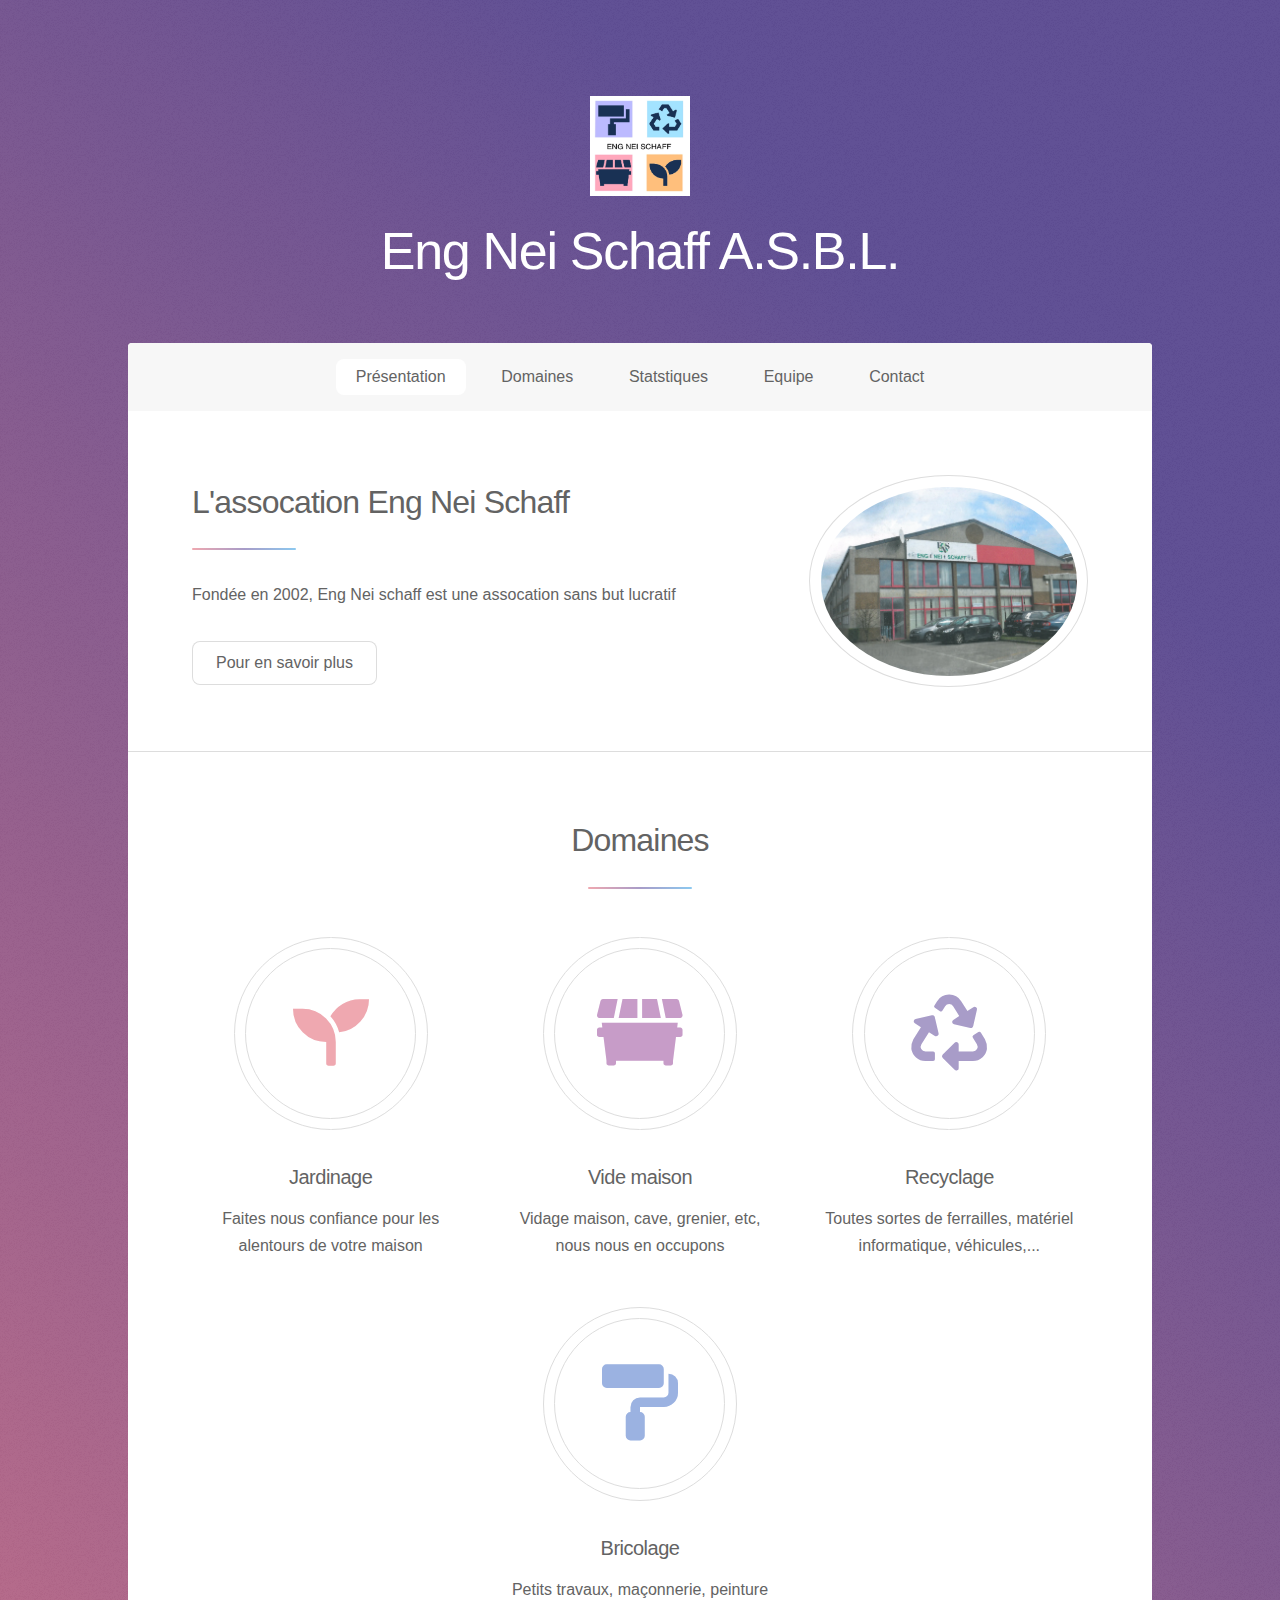
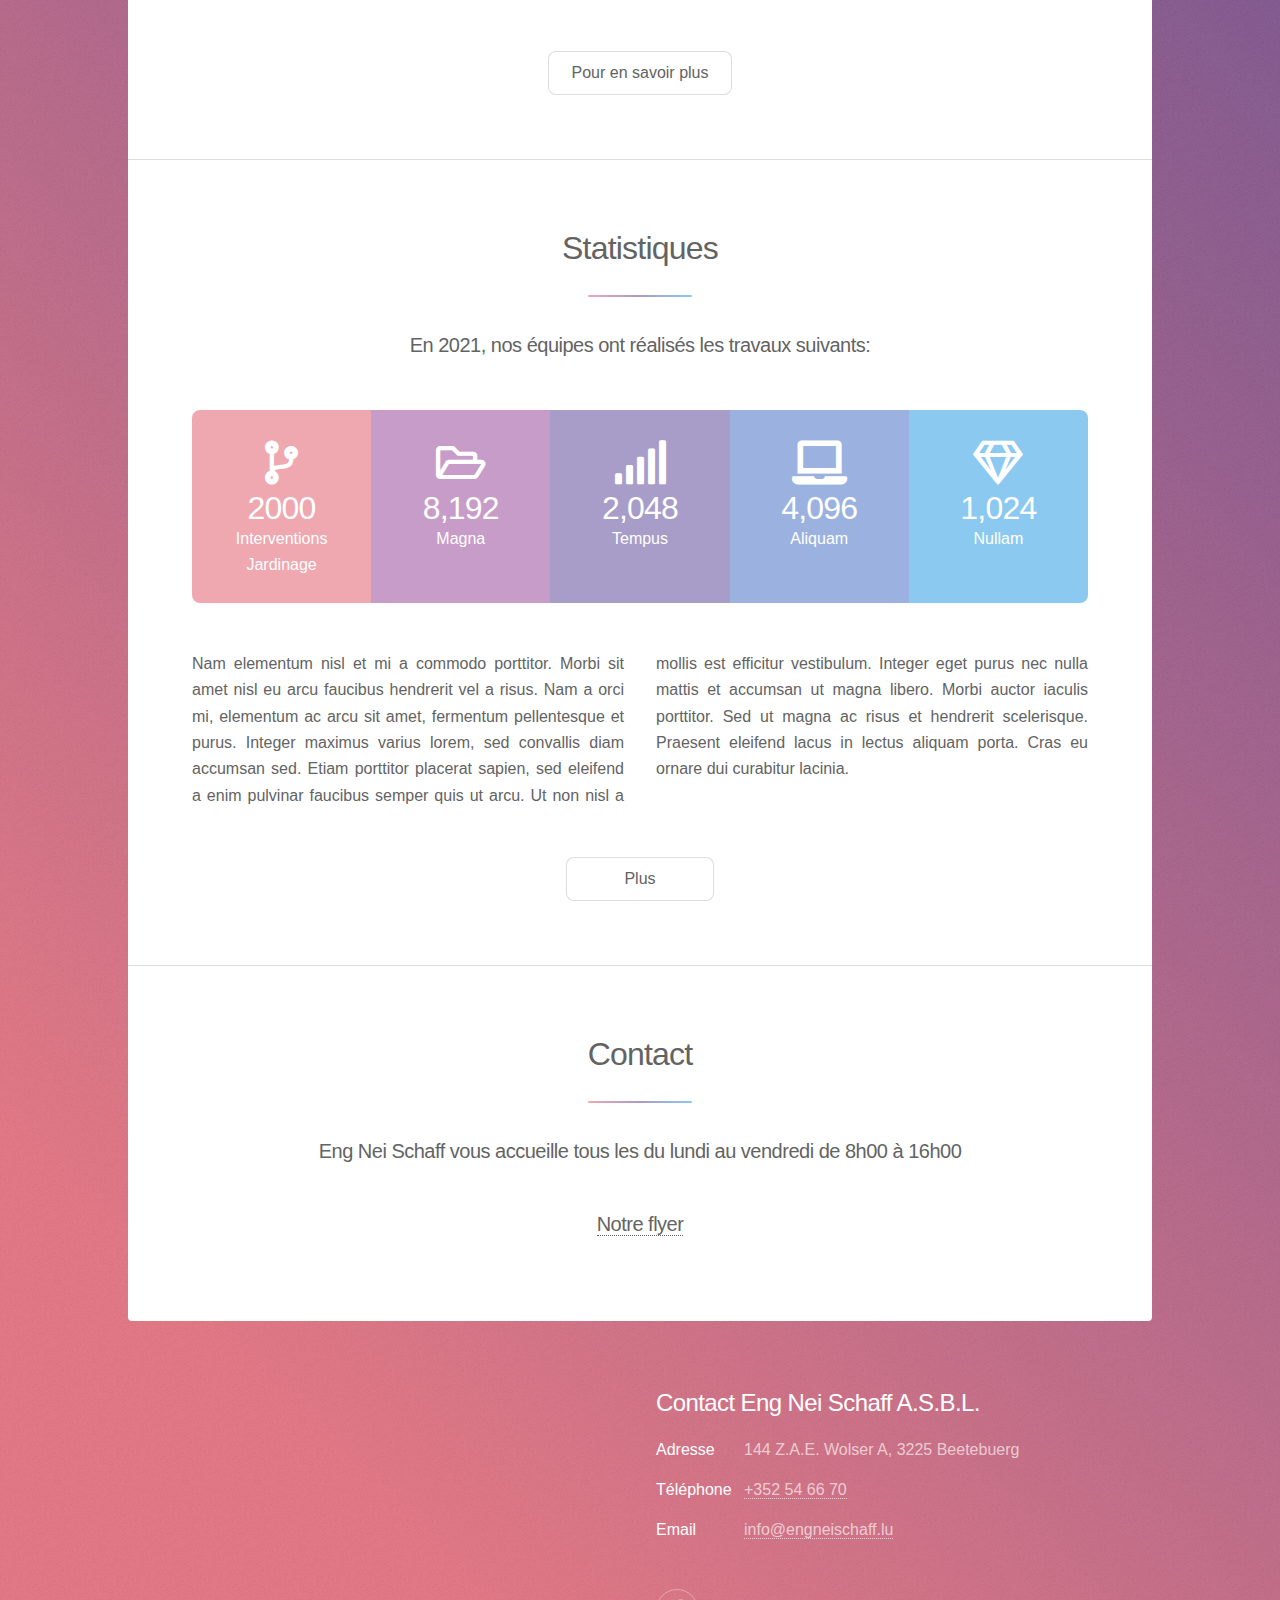
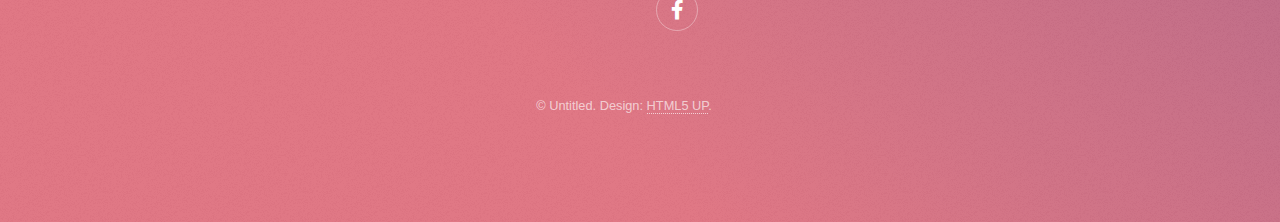
==== commit 4dbb4c68: "Update index.html" ====
--- a/index.html
+++ b/index.html
@@ -50,7 +50,7 @@
 											<li><a href="ens_fr.html" class="button">Pour en savoir plus</a></li>
 										</ul>
 									</div>
-									<span class="image"><img src="images/pic01.jpg" alt="" /></span>
+									<span class="image"><img src="images/siege_ens.webp" alt="" /></span>
 								</div>
 							</section>
 
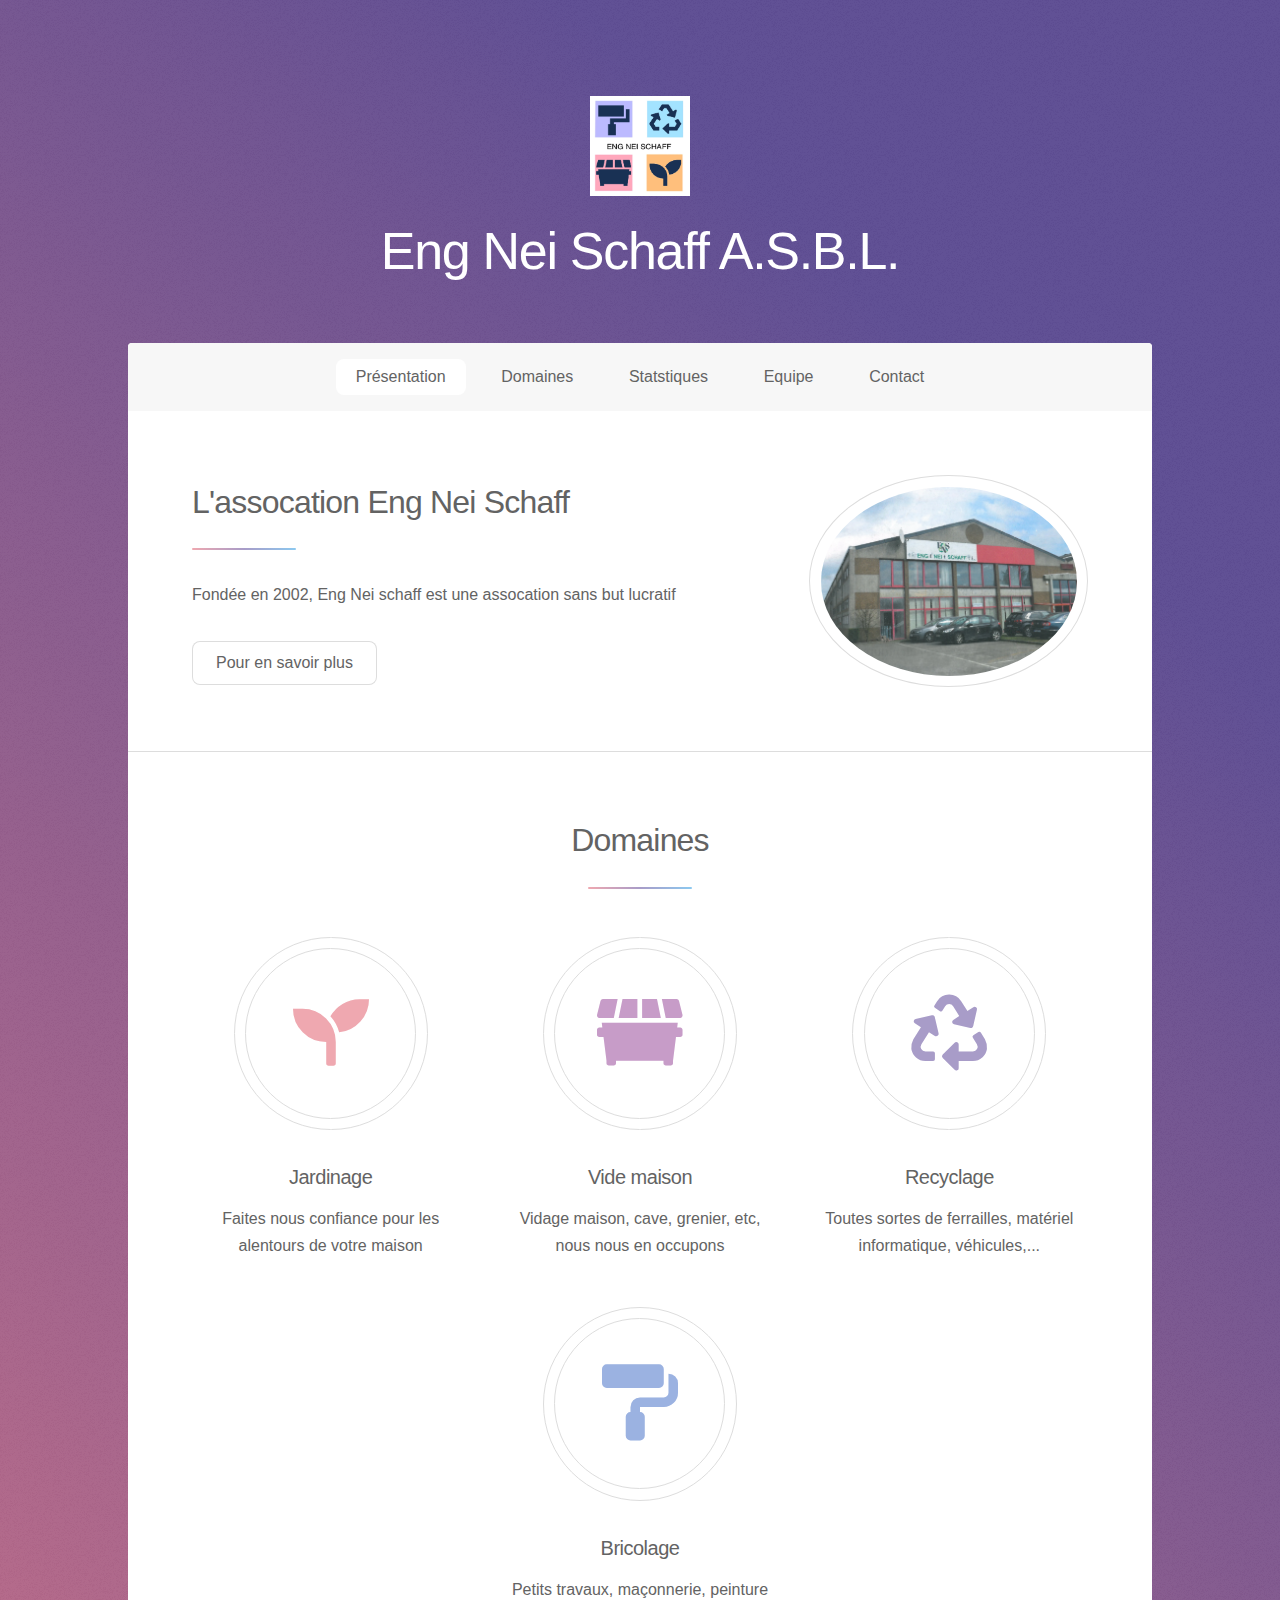
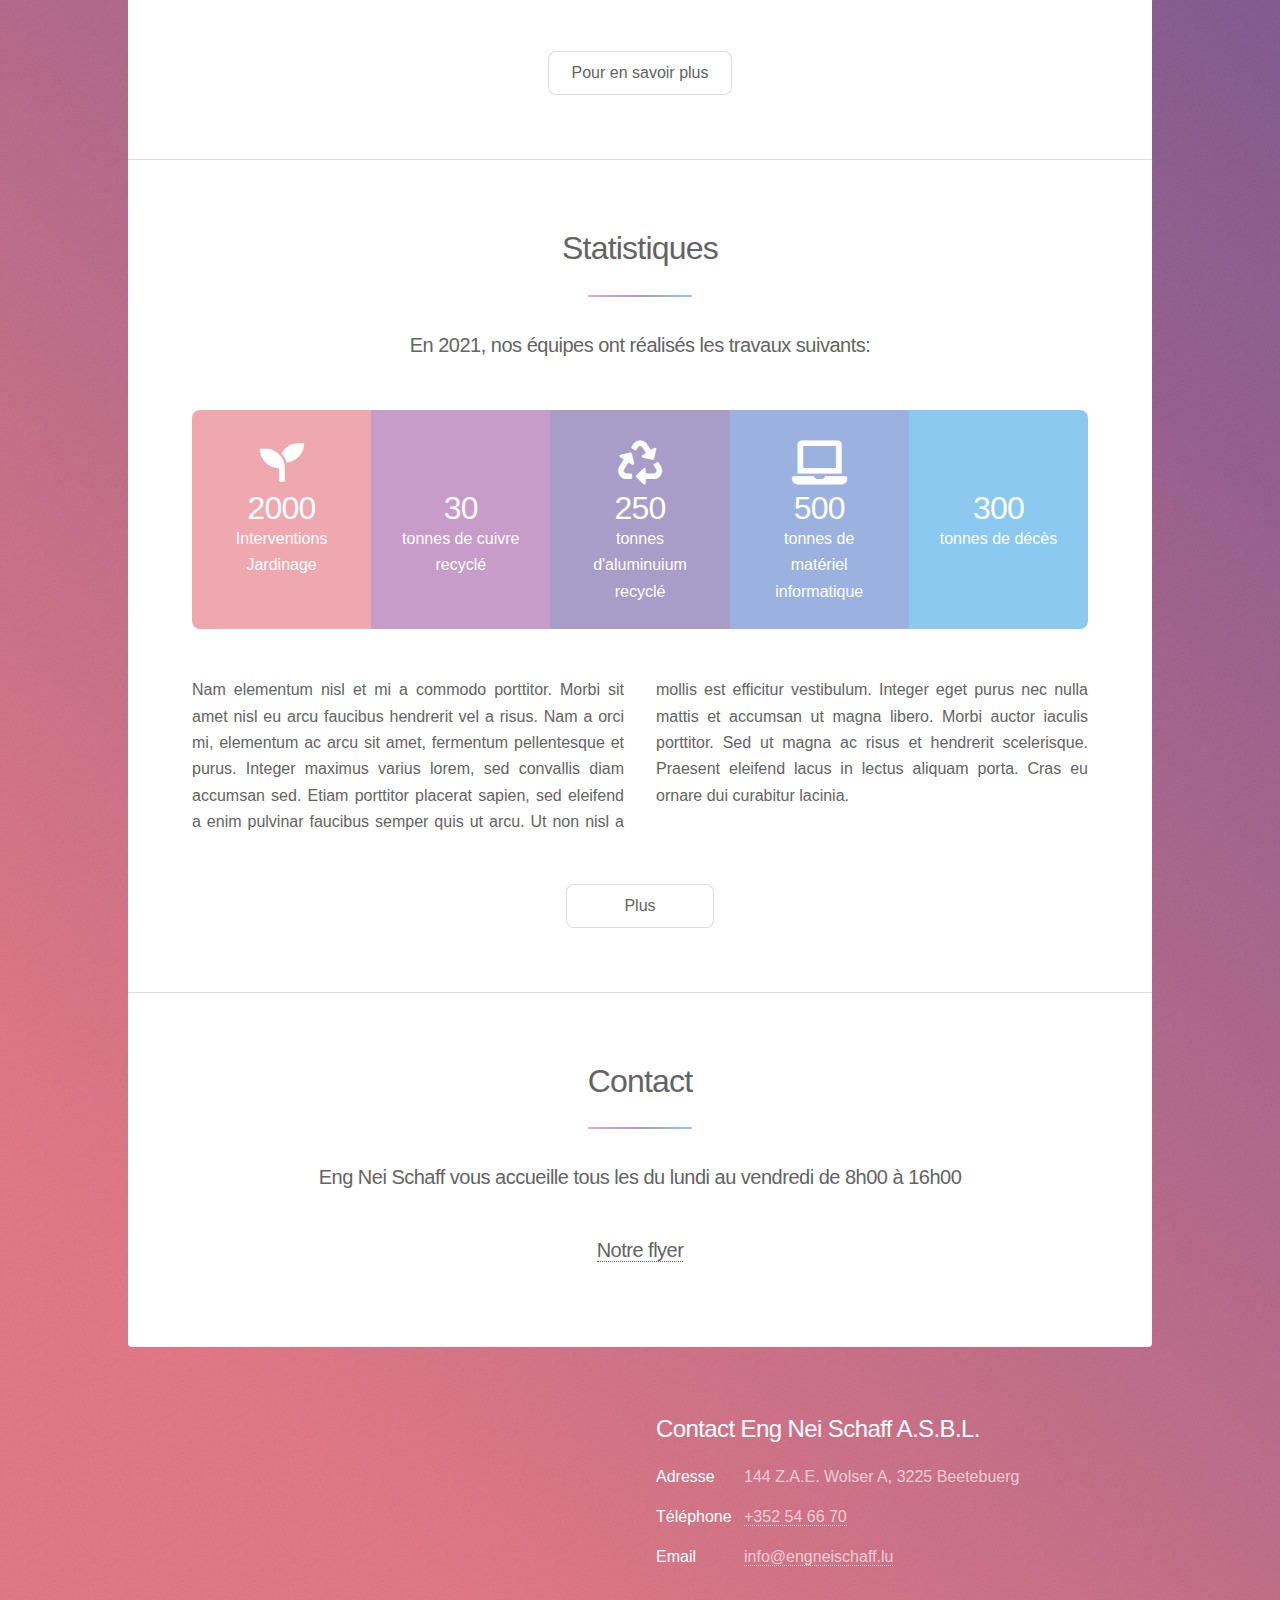
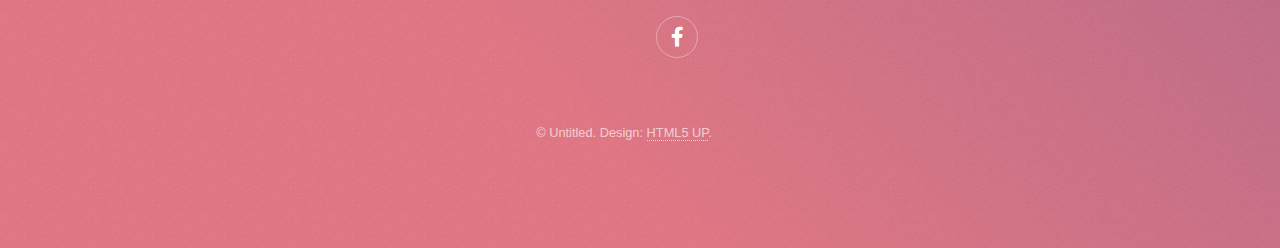
==== commit f86708e1: "Update index.html" ====
--- a/index.html
+++ b/index.html
@@ -96,24 +96,24 @@
 								</header>
 								<ul class="statistics">
 									<li class="style1">
-										<span class="icon solid fa-code-branch"></span>
+										<span class="icon solid fa-seedling"></span>
 										<strong>2000</strong> Interventions Jardinage
 									</li>
 									<li class="style2">
-										<span class="icon fa-folder-open"></span>
-										<strong>8,192</strong> Magna
+										<span class="icon fa-recycle"></span>
+										<strong>30</strong>tonnes de cuivre recyclé
 									</li>
 									<li class="style3">
-										<span class="icon solid fa-signal"></span>
-										<strong>2,048</strong> Tempus
+										<span class="icon solid fa-recycle"></span>
+										<strong>250</strong>tonnes d'aluminuium recyclé
 									</li>
 									<li class="style4">
 										<span class="icon solid fa-laptop"></span>
-										<strong>4,096</strong> Aliquam
+										<strong>500</strong>tonnes de matériel informatique
 									</li>
 									<li class="style5">
-										<span class="icon fa-gem"></span>
-										<strong>1,024</strong> Nullam
+										<span class="icon fa-dumpster"></span>
+										<strong>300</strong>tonnes de décès
 									</li>
 								</ul>
 								<p class="content">Nam elementum nisl et mi a commodo porttitor. Morbi sit amet nisl eu arcu faucibus hendrerit vel a risus. Nam a orci mi, elementum ac arcu sit amet, fermentum pellentesque et purus. Integer maximus varius lorem, sed convallis diam accumsan sed. Etiam porttitor placerat sapien, sed eleifend a enim pulvinar faucibus semper quis ut arcu. Ut non nisl a mollis est efficitur vestibulum. Integer eget purus nec nulla mattis et accumsan ut magna libero. Morbi auctor iaculis porttitor. Sed ut magna ac risus et hendrerit scelerisque. Praesent eleifend lacus in lectus aliquam porta. Cras eu ornare dui curabitur lacinia.</p>
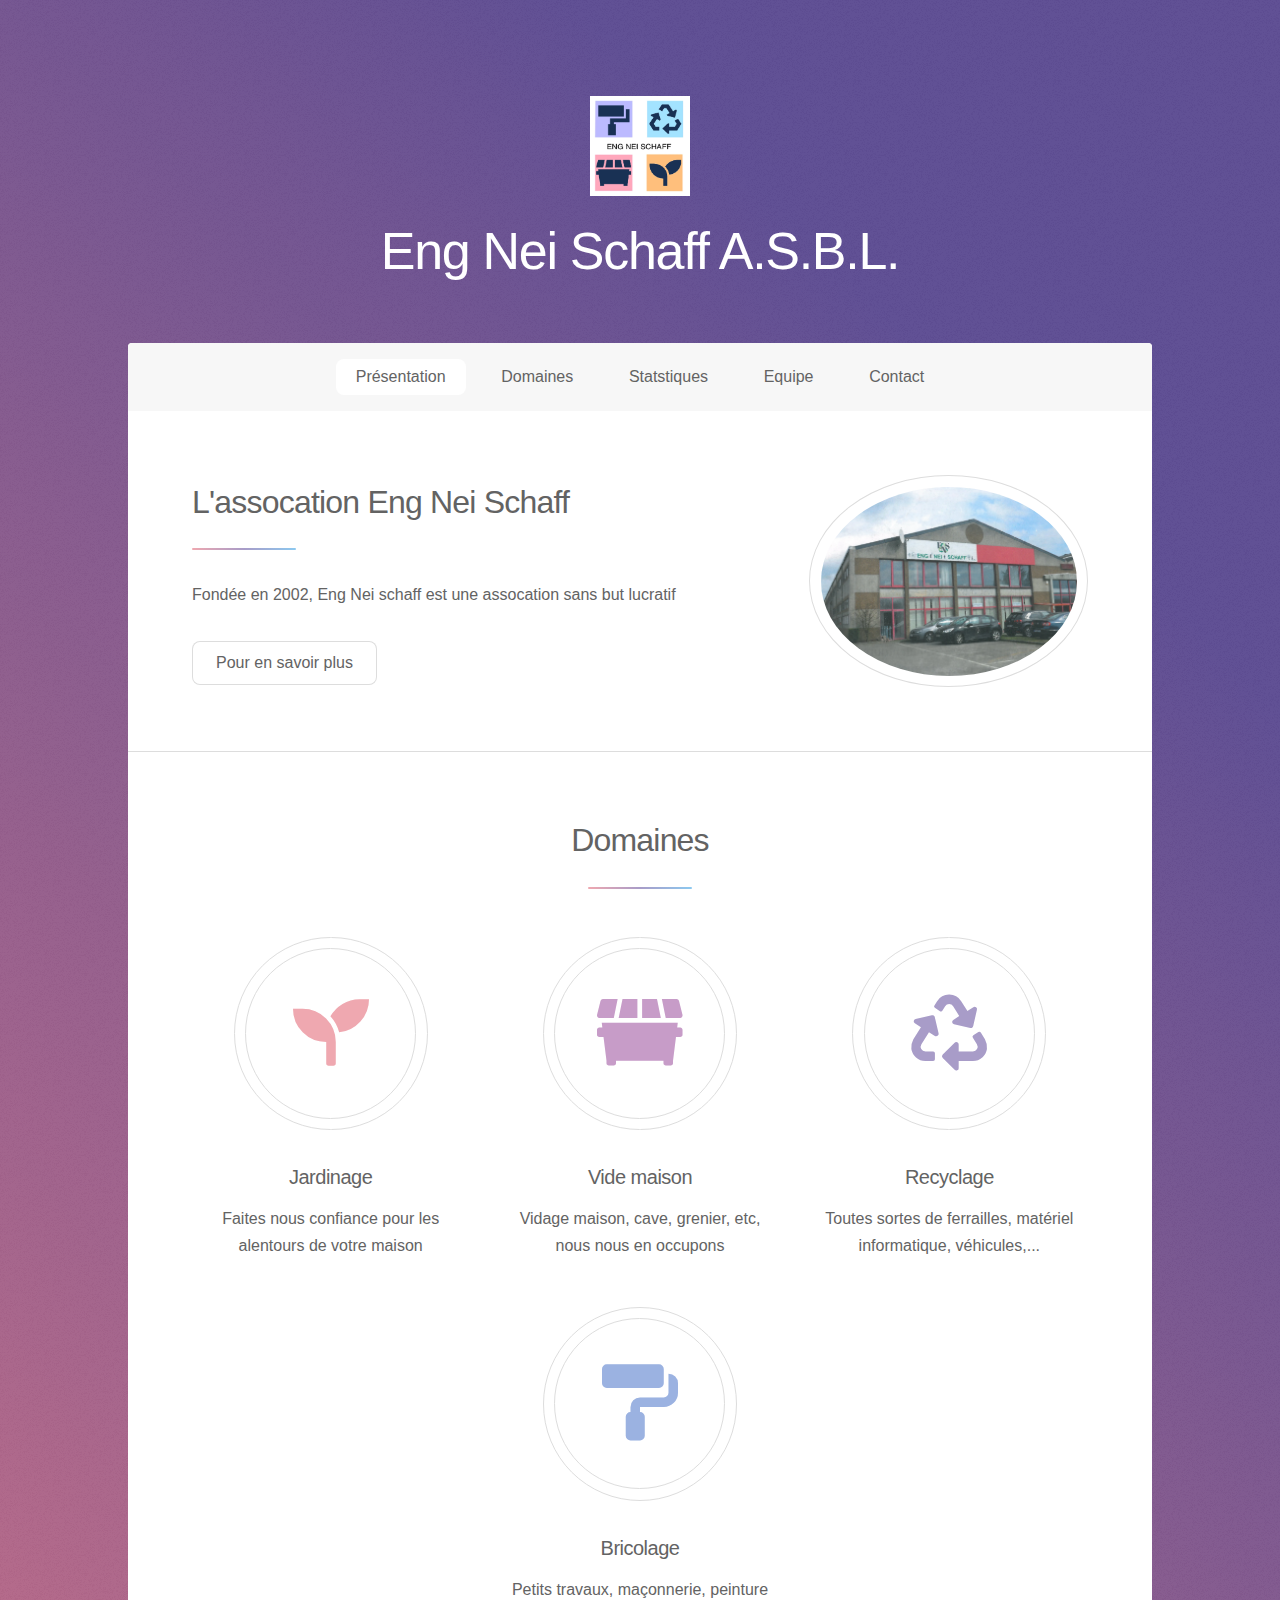
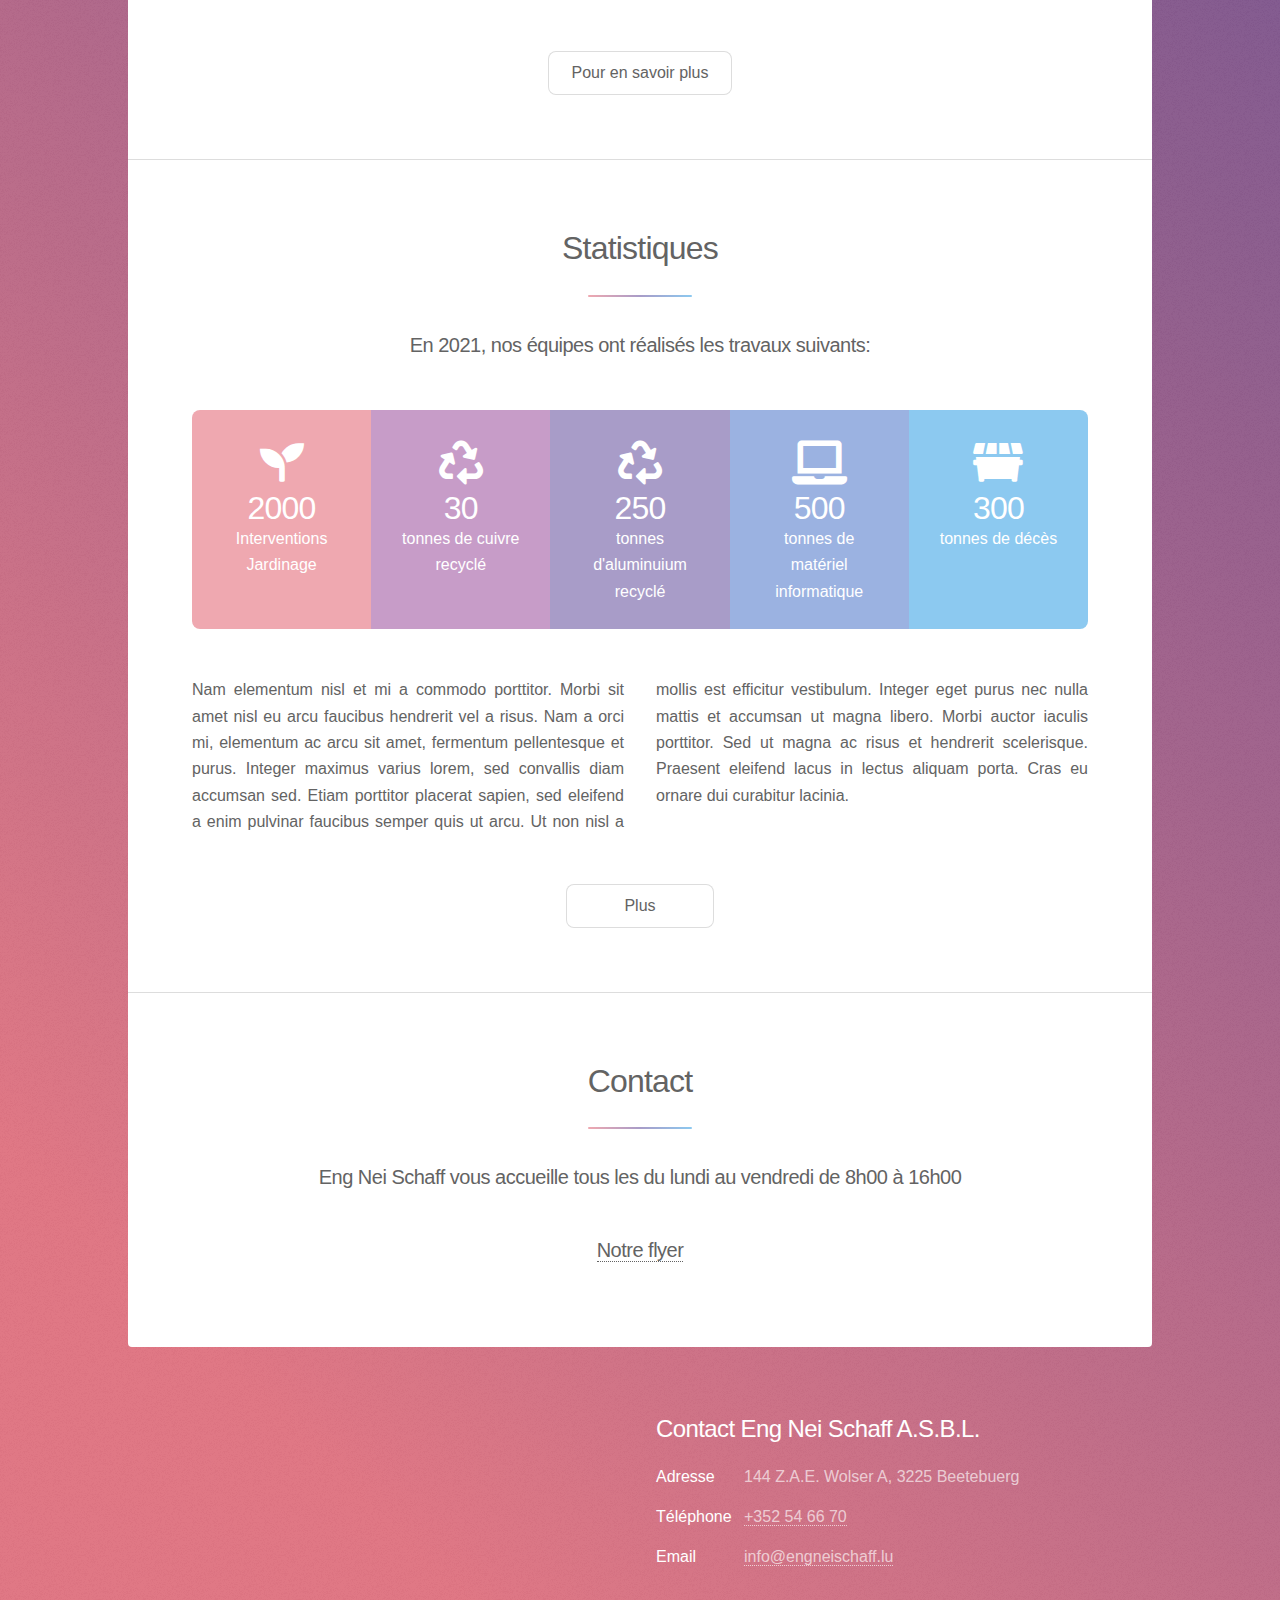
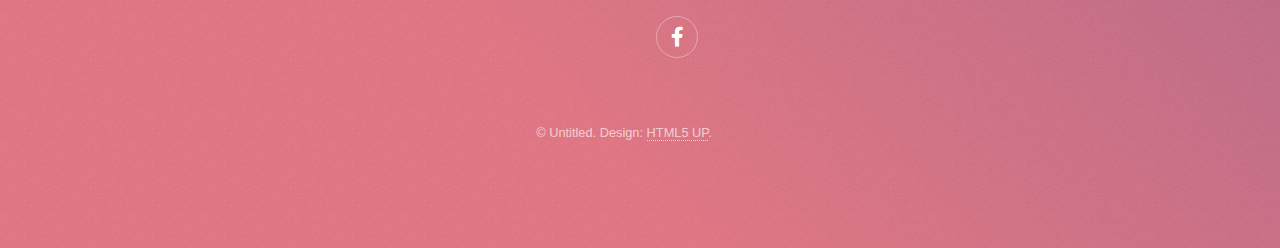
==== commit ea1bdf17: "Update index.html" ====
--- a/index.html
+++ b/index.html
@@ -80,6 +80,16 @@
 										<h3>Bricolage</h3>
 										<p>Petits travaux, maçonnerie, peinture</p>
 									</li>
+									<!--<li>
+										<span class="icon major solid style4 fa-vacuum"></span>
+										<h3>Nettoyage</h3>
+										<p>Petits travaux, maçonnerie, peinture</p>
+									</li>
+									<li>
+										<span class="icon major solid style4 fa-washing-machine"></span>
+										<h3>Repassage Linge</h3>
+										<p>Petits travaux, maçonnerie, peinture</p>
+									</li>-->
 								</ul>
 								<footer class="major">
 									<ul class="actions special">
@@ -100,7 +110,7 @@
 										<strong>2000</strong> Interventions Jardinage
 									</li>
 									<li class="style2">
-										<span class="icon fa-recycle"></span>
+										<span class="icon solid fa-recycle"></span>
 										<strong>30</strong>tonnes de cuivre recyclé
 									</li>
 									<li class="style3">
@@ -112,7 +122,7 @@
 										<strong>500</strong>tonnes de matériel informatique
 									</li>
 									<li class="style5">
-										<span class="icon fa-dumpster"></span>
+										<span class="icon solid fa-dumpster"></span>
 										<strong>300</strong>tonnes de décès
 									</li>
 								</ul>
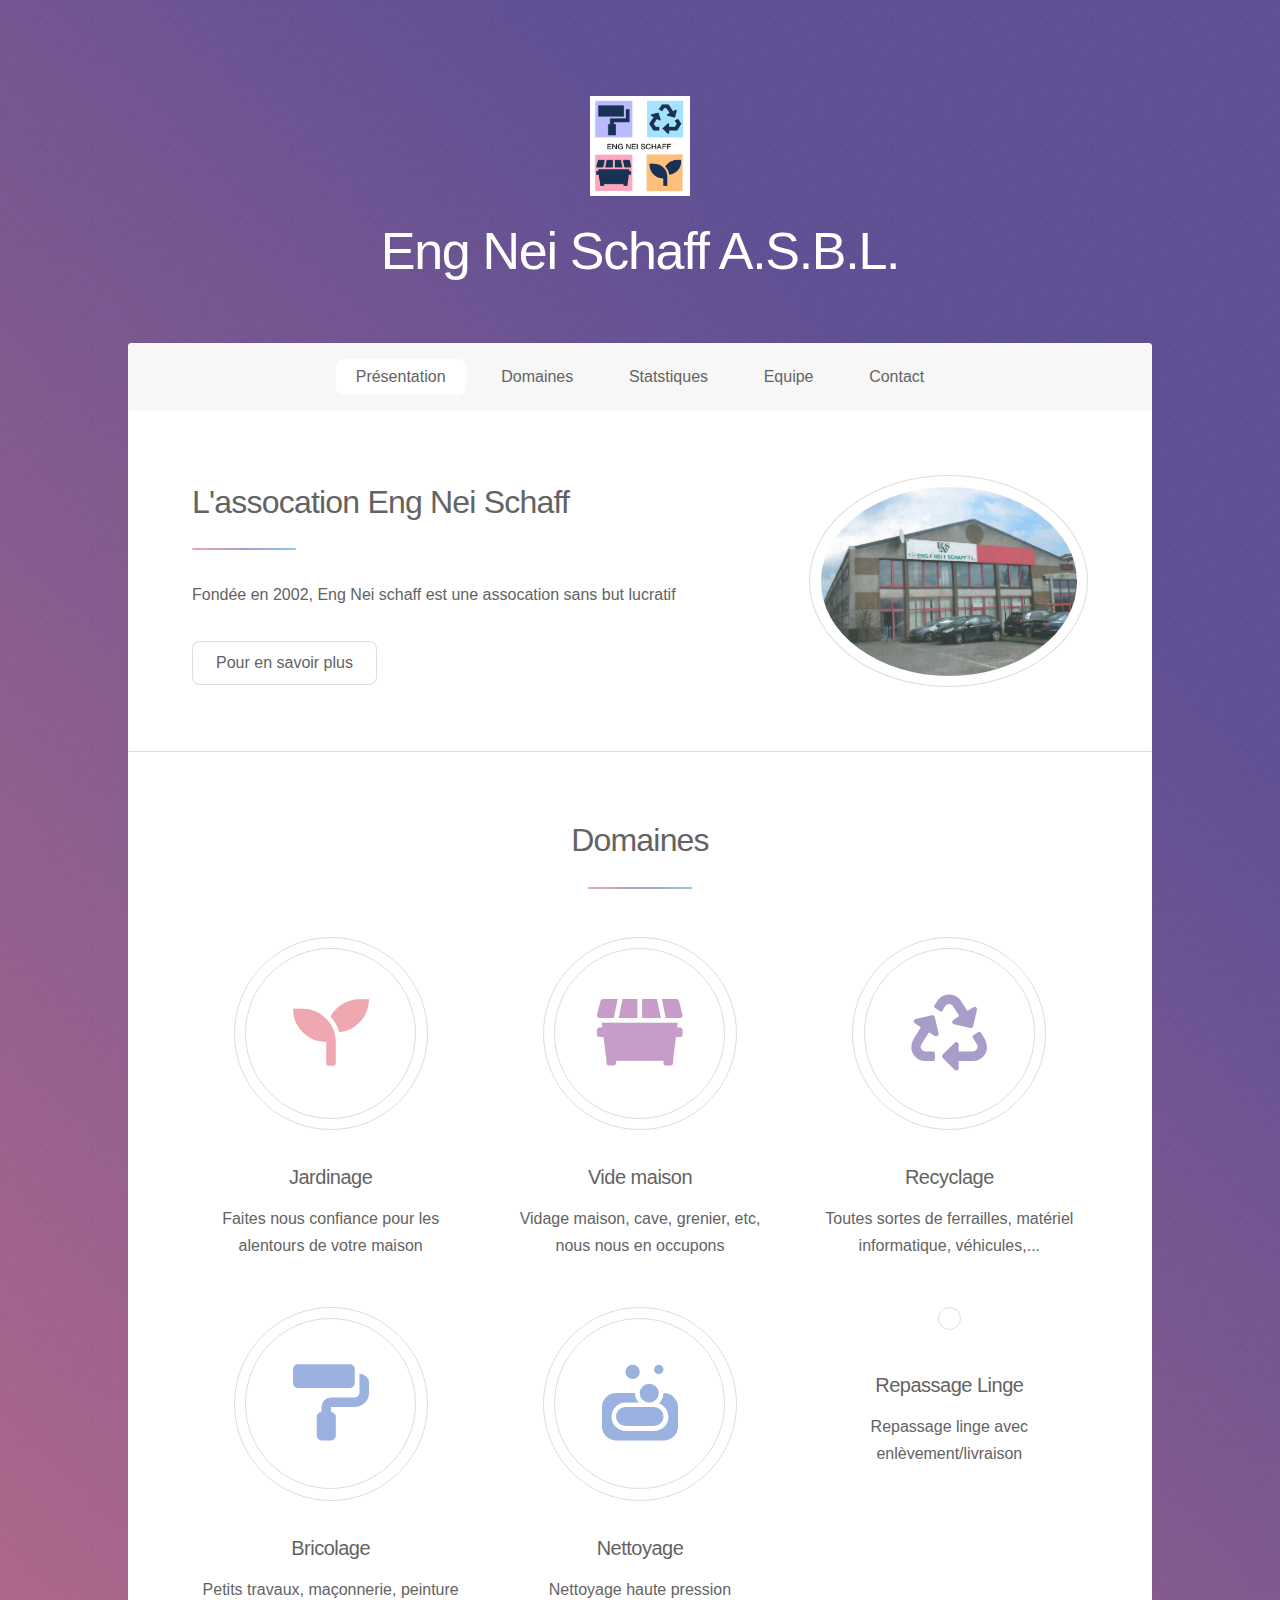
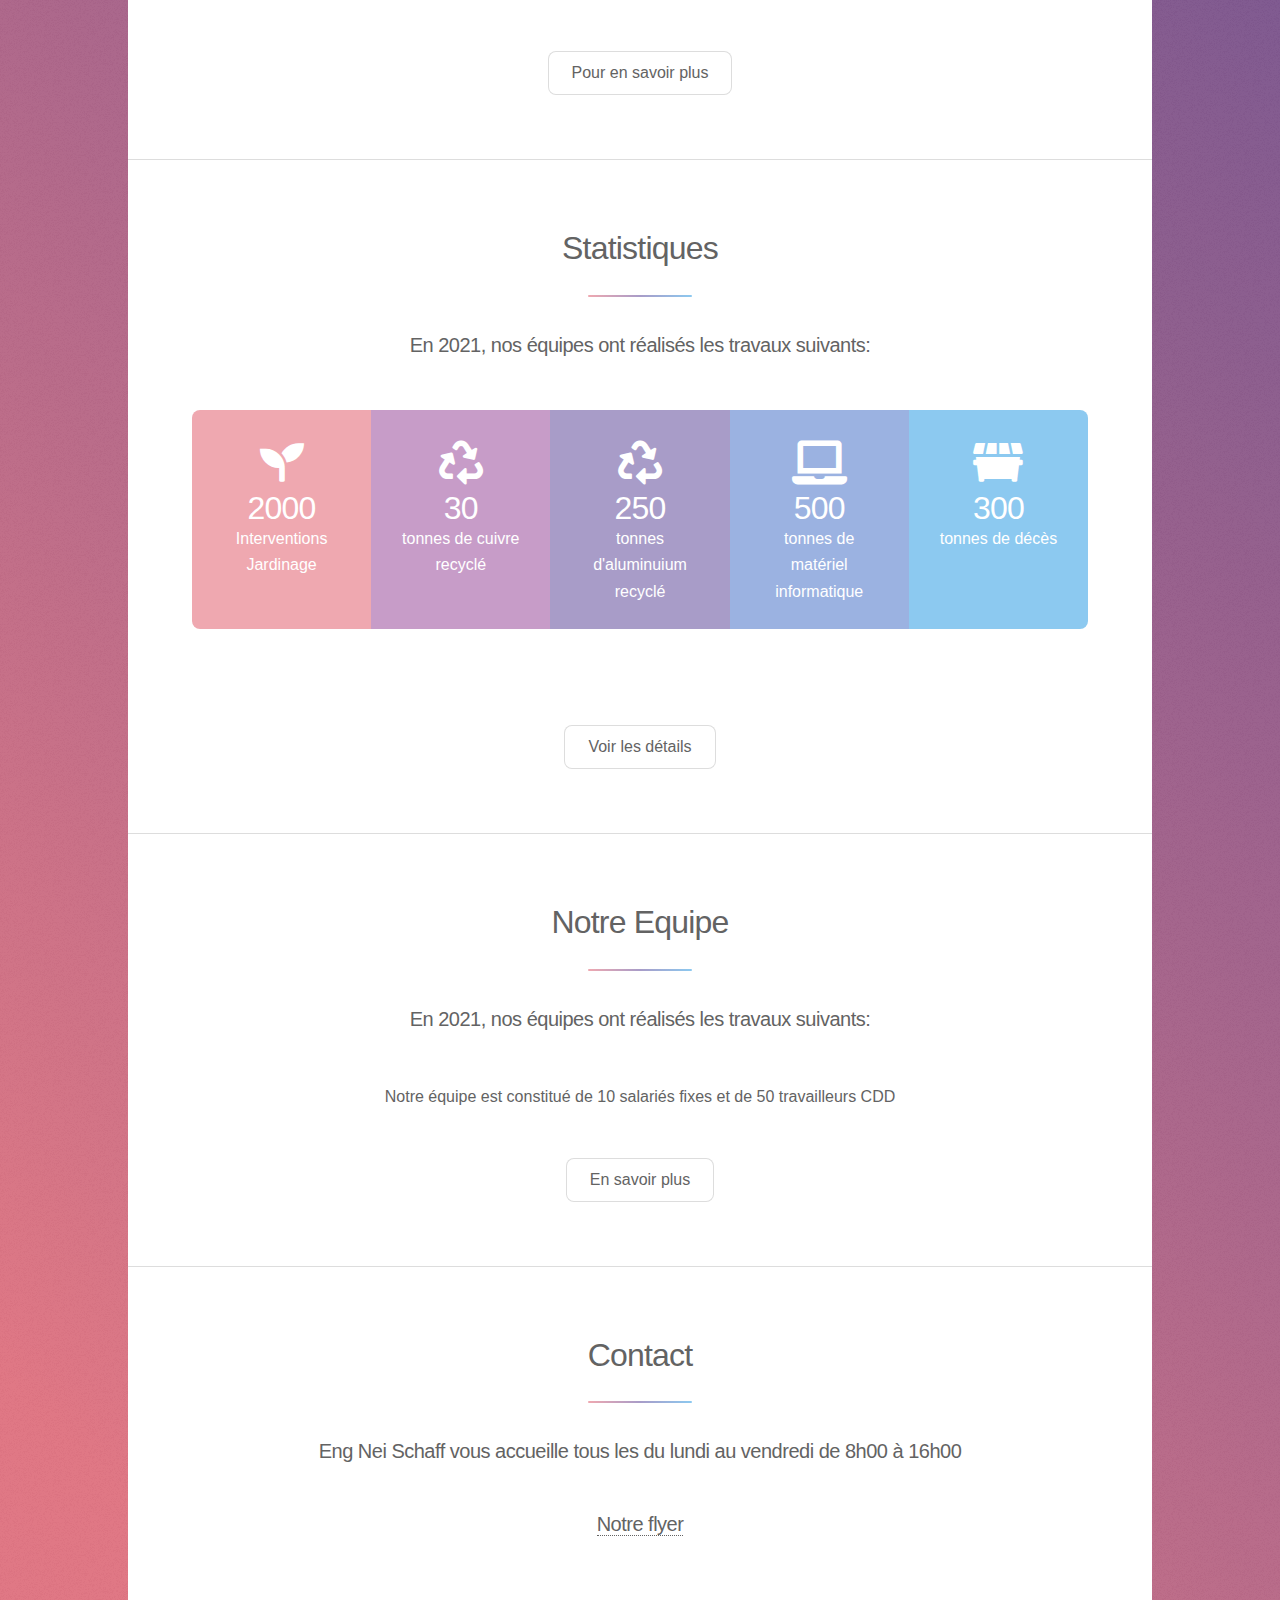
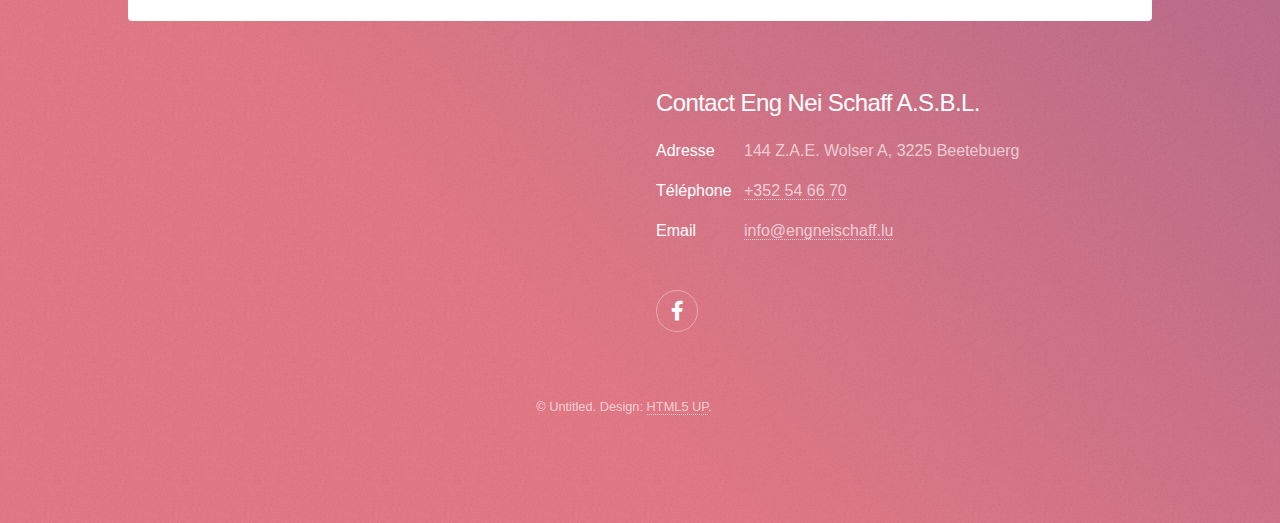
==== commit 2dc35d08: "Update index.html" ====
--- a/index.html
+++ b/index.html
@@ -80,16 +80,16 @@
 										<h3>Bricolage</h3>
 										<p>Petits travaux, maçonnerie, peinture</p>
 									</li>
-									<!--<li>
-										<span class="icon major solid style4 fa-vacuum"></span>
+									<li>
+										<span class="icon major solid style4 fa-soap"></span>
 										<h3>Nettoyage</h3>
-										<p>Petits travaux, maçonnerie, peinture</p>
-									</li>
-									<li>
-										<span class="icon major solid style4 fa-washing-machine"></span>
+										<p>Nettoyage haute pression</p>
+									</li>
+									<li>
+										<span class="icon major solid style4 fa-dryer"></span>
 										<h3>Repassage Linge</h3>
-										<p>Petits travaux, maçonnerie, peinture</p>
-									</li>-->
+										<p>Repassage linge avec enlèvement/livraison</p>
+									</li>
 								</ul>
 								<footer class="major">
 									<ul class="actions special">
@@ -126,14 +126,29 @@
 										<strong>300</strong>tonnes de décès
 									</li>
 								</ul>
-								<p class="content">Nam elementum nisl et mi a commodo porttitor. Morbi sit amet nisl eu arcu faucibus hendrerit vel a risus. Nam a orci mi, elementum ac arcu sit amet, fermentum pellentesque et purus. Integer maximus varius lorem, sed convallis diam accumsan sed. Etiam porttitor placerat sapien, sed eleifend a enim pulvinar faucibus semper quis ut arcu. Ut non nisl a mollis est efficitur vestibulum. Integer eget purus nec nulla mattis et accumsan ut magna libero. Morbi auctor iaculis porttitor. Sed ut magna ac risus et hendrerit scelerisque. Praesent eleifend lacus in lectus aliquam porta. Cras eu ornare dui curabitur lacinia.</p>
+								<p class="content"></p>
 								<footer class="major">
 									<ul class="actions special">
-										<li><a href="generic.html" class="button">Plus</a></li>
+										<li><a href="generic.html" class="button">Voir les détails</a></li>
 									</ul>
 								</footer>
 							</section>
 
+						<!-- Third Section -->
+							<section id="second" class="main special">
+								<header class="major">
+									<h2>Notre Equipe</h2>
+									<p>En 2021, nos équipes ont réalisés les travaux suivants:</p>
+								</header>
+								Notre équipe est constitué de 10 salariés fixes et de 50 travailleurs CDD
+								<p class="content"></p>
+								<footer class="major">
+									<ul class="actions special">
+										<li><a href="generic.html" class="button">En savoir plus</a></li>
+									</ul>
+								</footer>
+							</section>
+						
 						<!-- Get Started -->
 							<section id="cta" class="main special">
 								<header class="major">
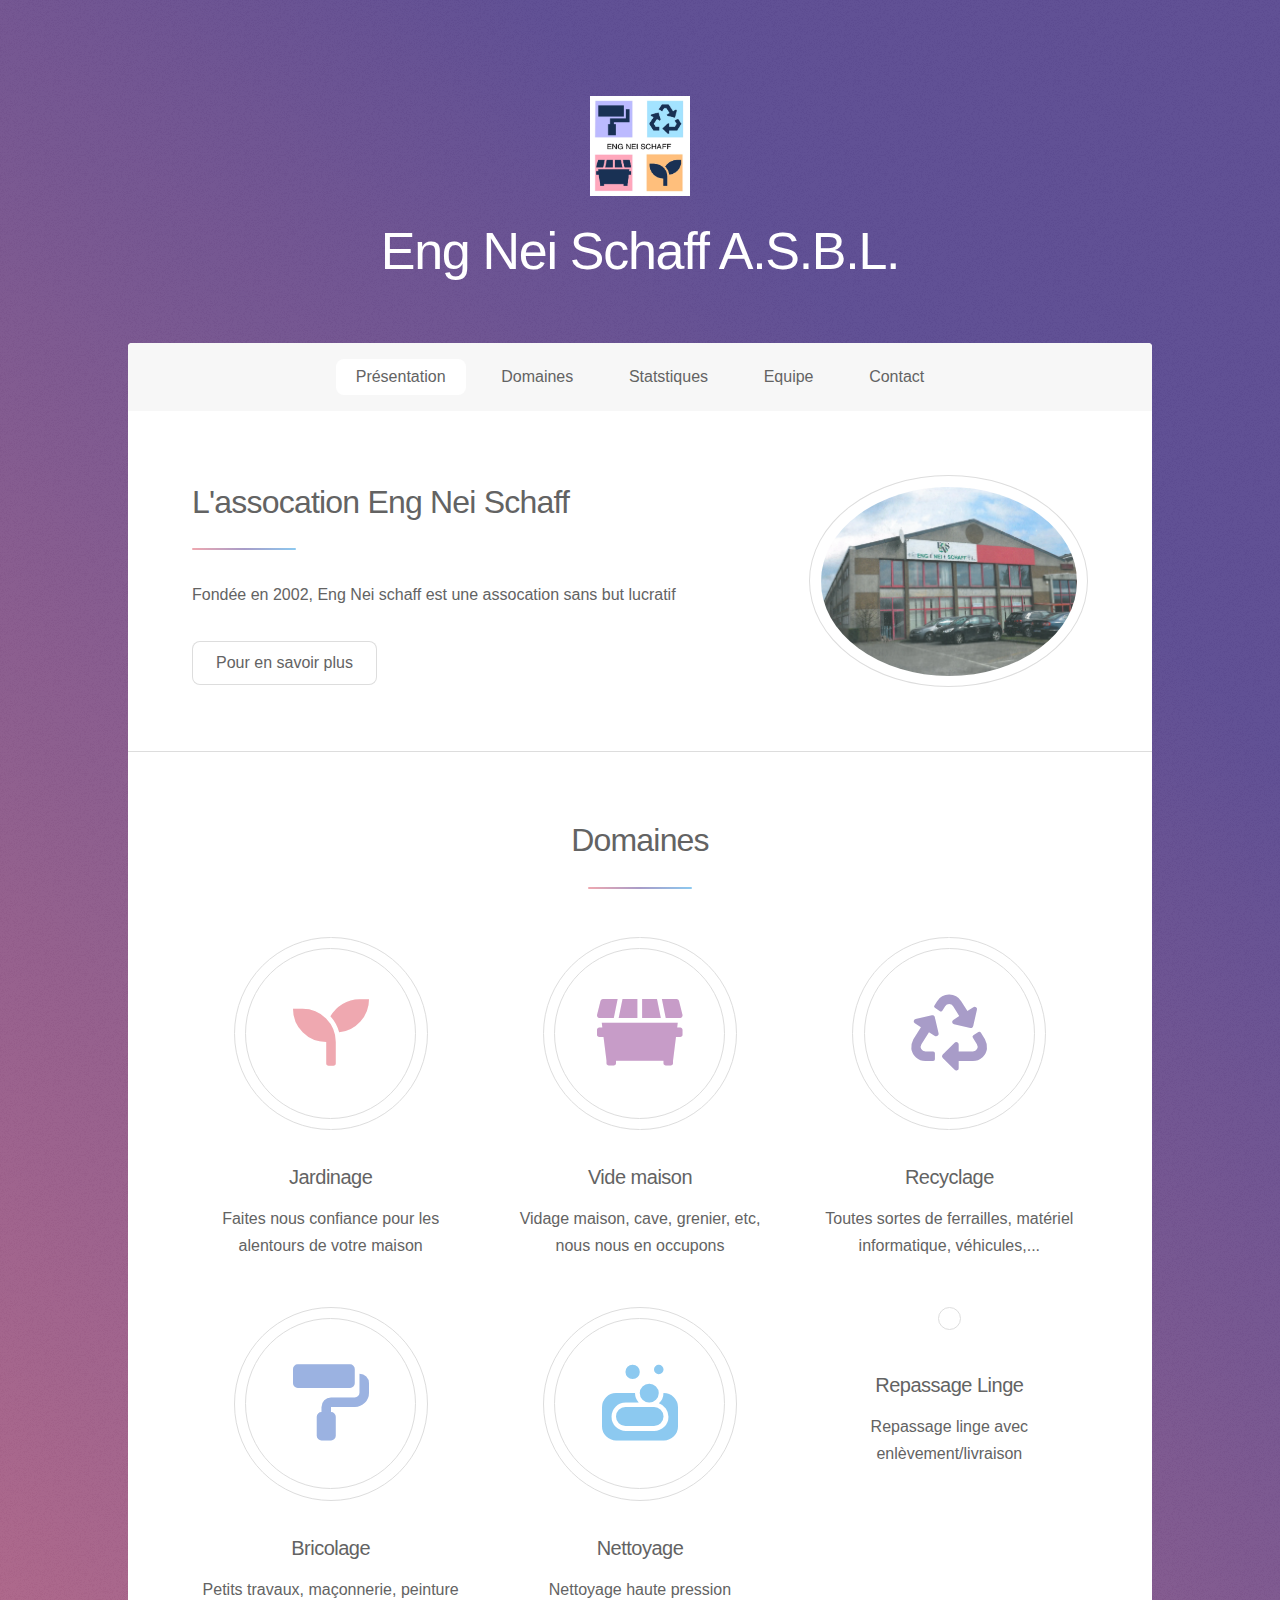
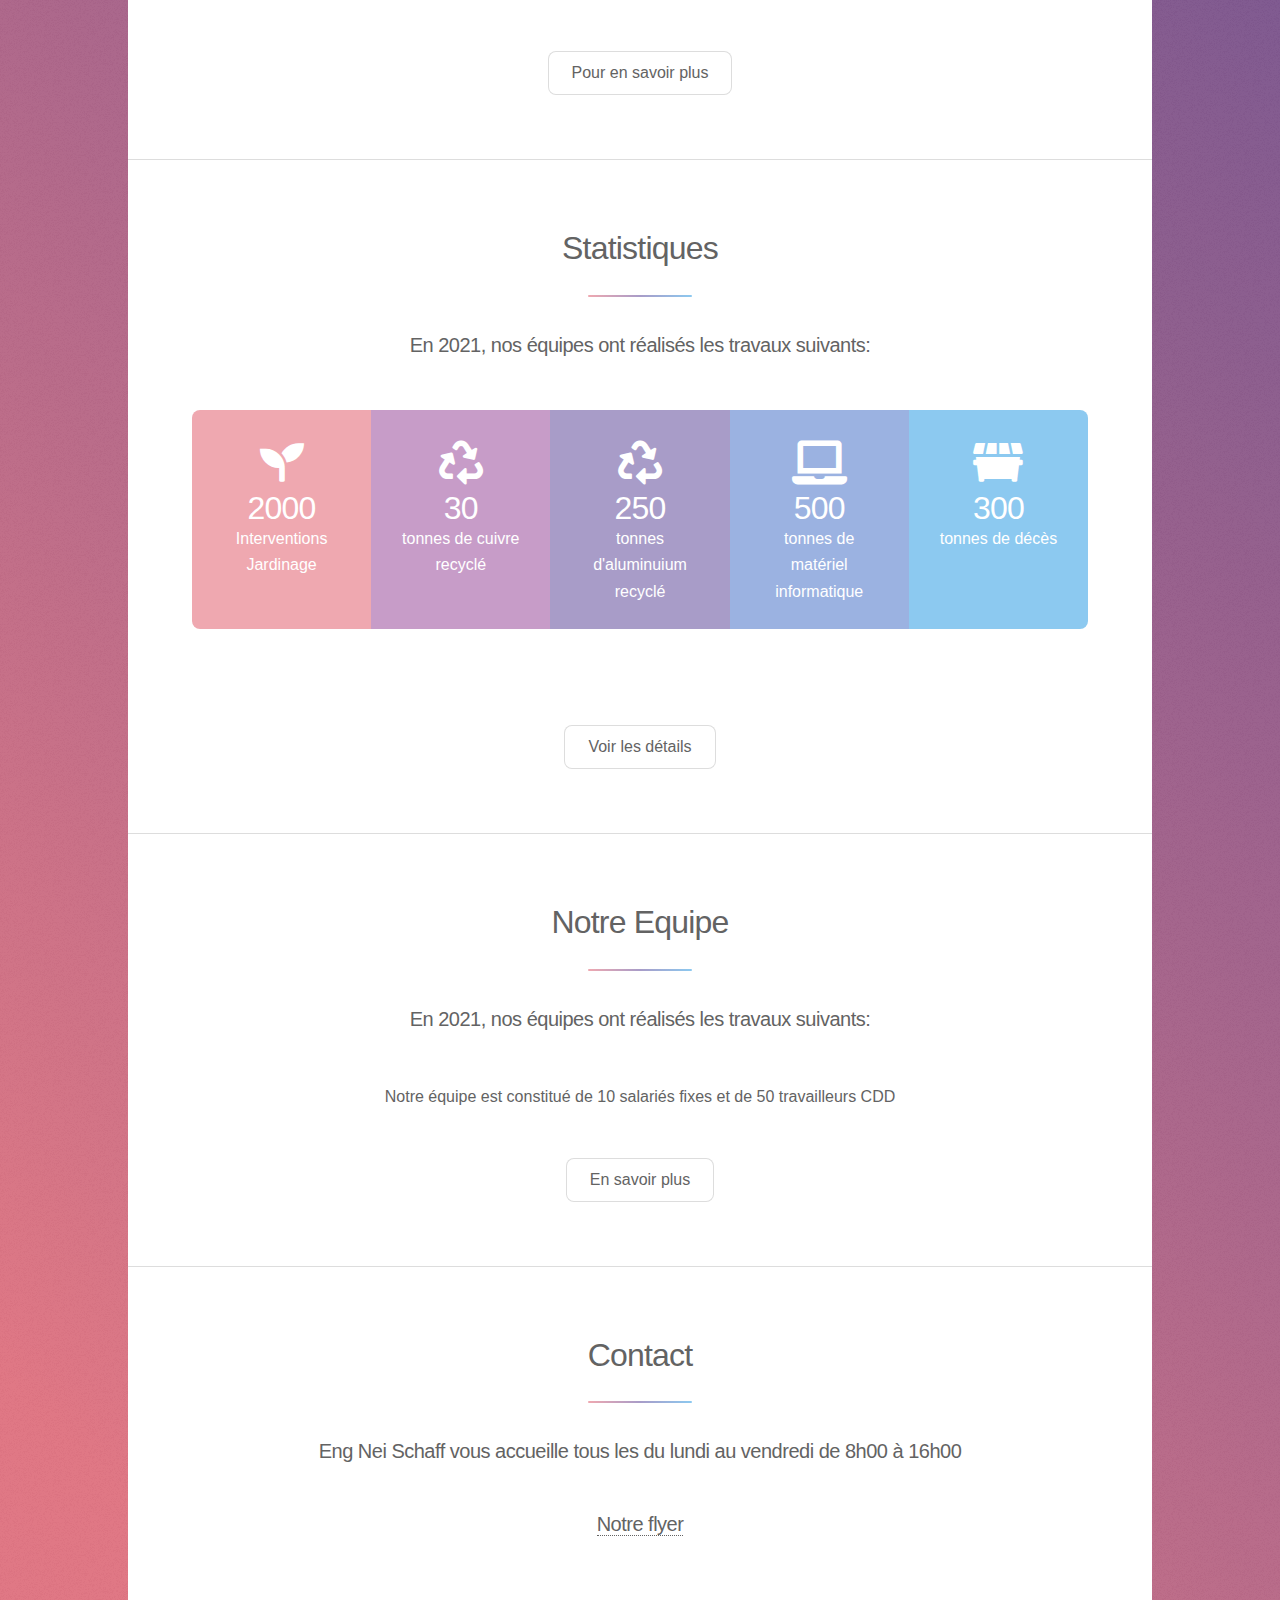
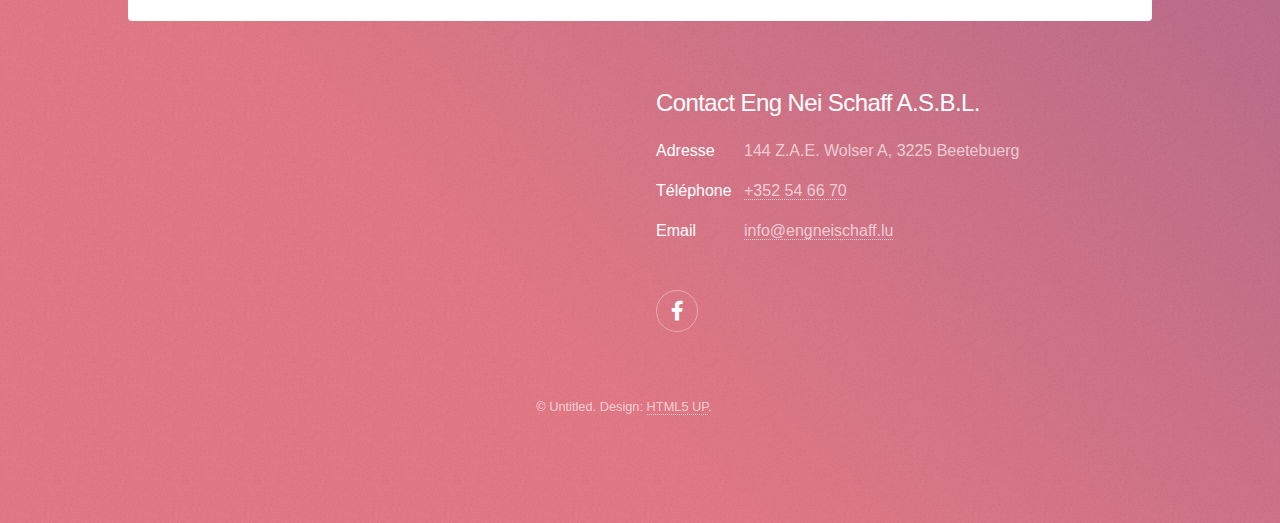
==== commit 925fc22e: "Update index.html" ====
--- a/index.html
+++ b/index.html
@@ -81,12 +81,12 @@
 										<p>Petits travaux, maçonnerie, peinture</p>
 									</li>
 									<li>
-										<span class="icon major solid style4 fa-soap"></span>
+										<span class="icon major solid style5 fa-soap"></span>
 										<h3>Nettoyage</h3>
 										<p>Nettoyage haute pression</p>
 									</li>
 									<li>
-										<span class="icon major solid style4 fa-dryer"></span>
+										<span class="icon major solid style6 fa-gauge"></span>
 										<h3>Repassage Linge</h3>
 										<p>Repassage linge avec enlèvement/livraison</p>
 									</li>
@@ -135,7 +135,7 @@
 							</section>
 
 						<!-- Third Section -->
-							<section id="second" class="main special">
+							<section id="third" class="main special">
 								<header class="major">
 									<h2>Notre Equipe</h2>
 									<p>En 2021, nos équipes ont réalisés les travaux suivants:</p>
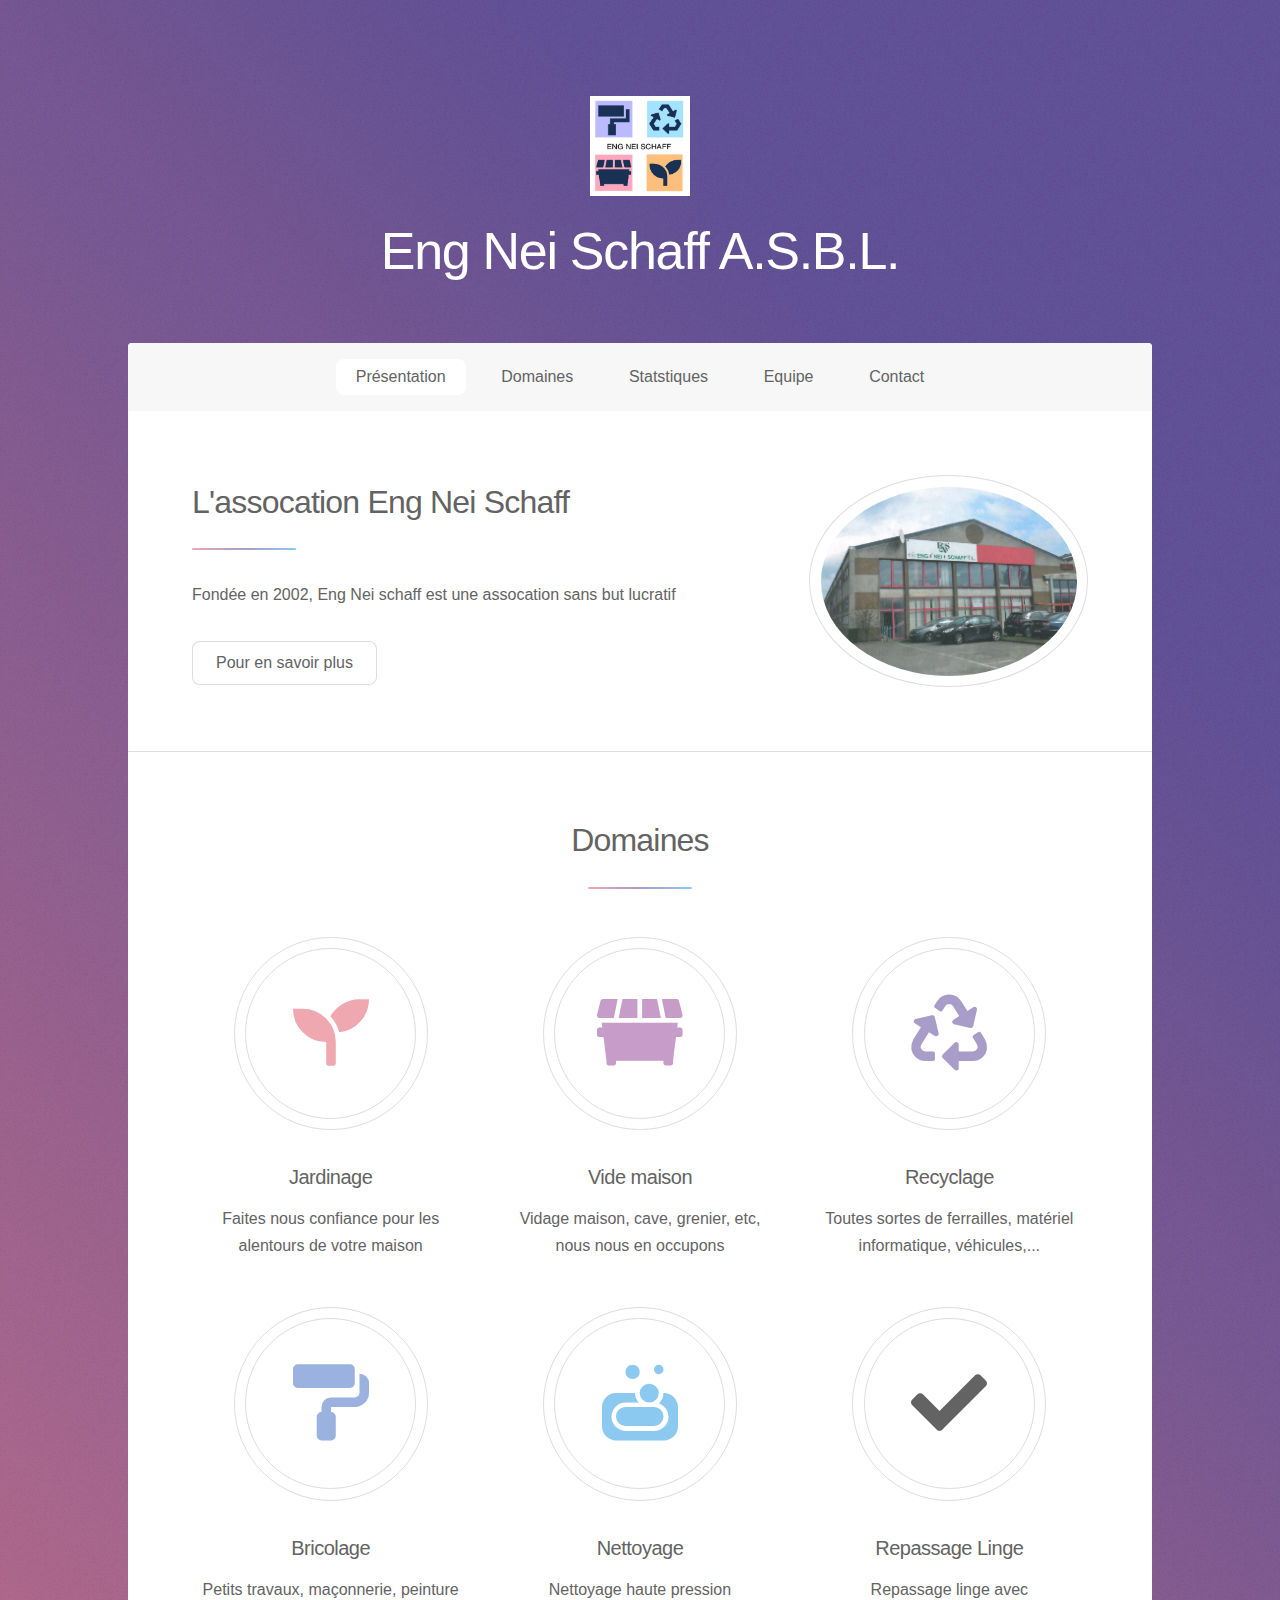
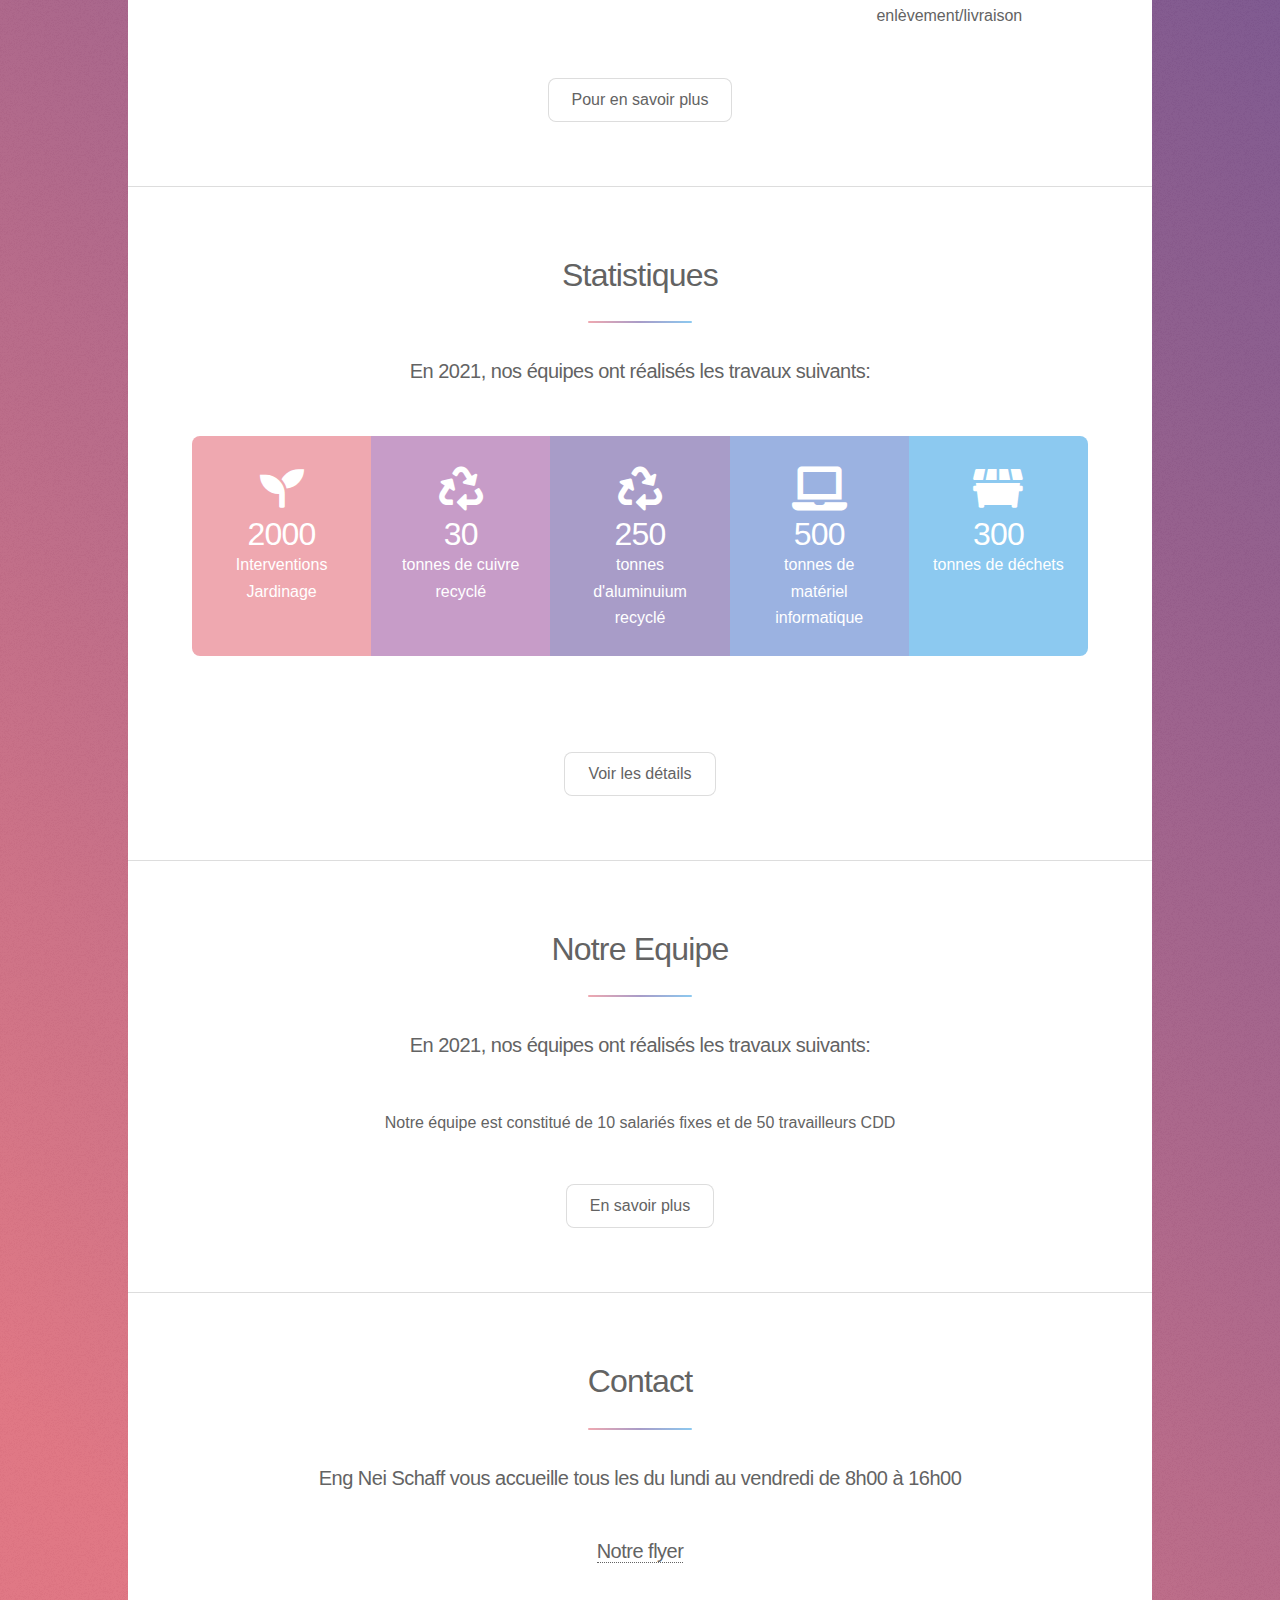
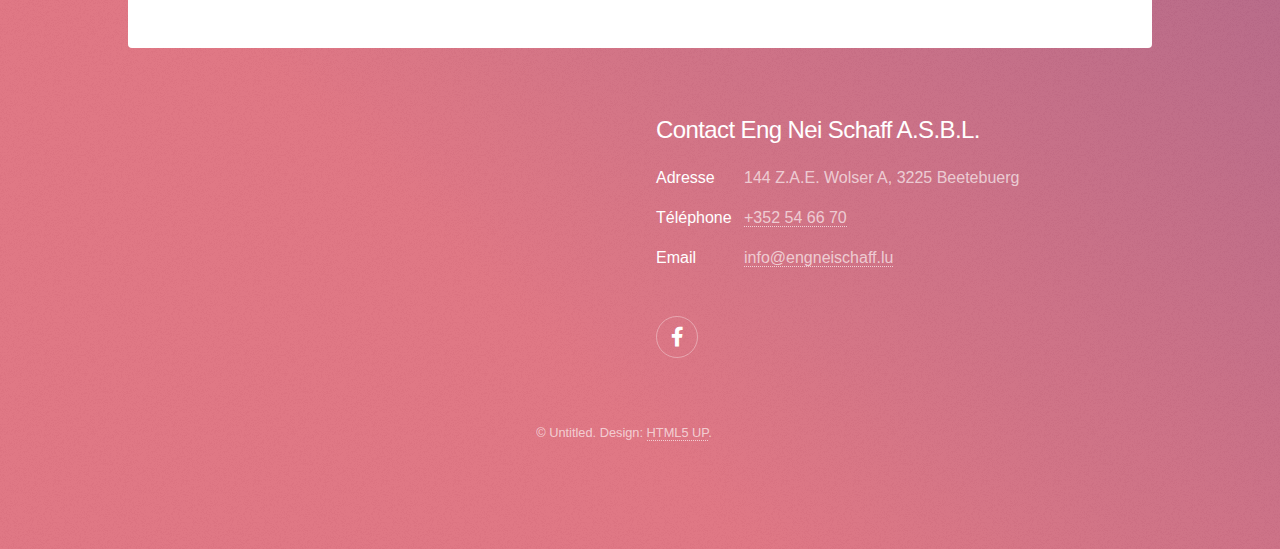
==== commit c806ea60: "Update index.html" ====
--- a/index.html
+++ b/index.html
@@ -86,7 +86,7 @@
 										<p>Nettoyage haute pression</p>
 									</li>
 									<li>
-										<span class="icon major solid style6 fa-gauge"></span>
+										<span class="icon major solid style6 fa-check"></span>
 										<h3>Repassage Linge</h3>
 										<p>Repassage linge avec enlèvement/livraison</p>
 									</li>
@@ -123,7 +123,7 @@
 									</li>
 									<li class="style5">
 										<span class="icon solid fa-dumpster"></span>
-										<strong>300</strong>tonnes de décès
+										<strong>300</strong>tonnes de déchets
 									</li>
 								</ul>
 								<p class="content"></p>
